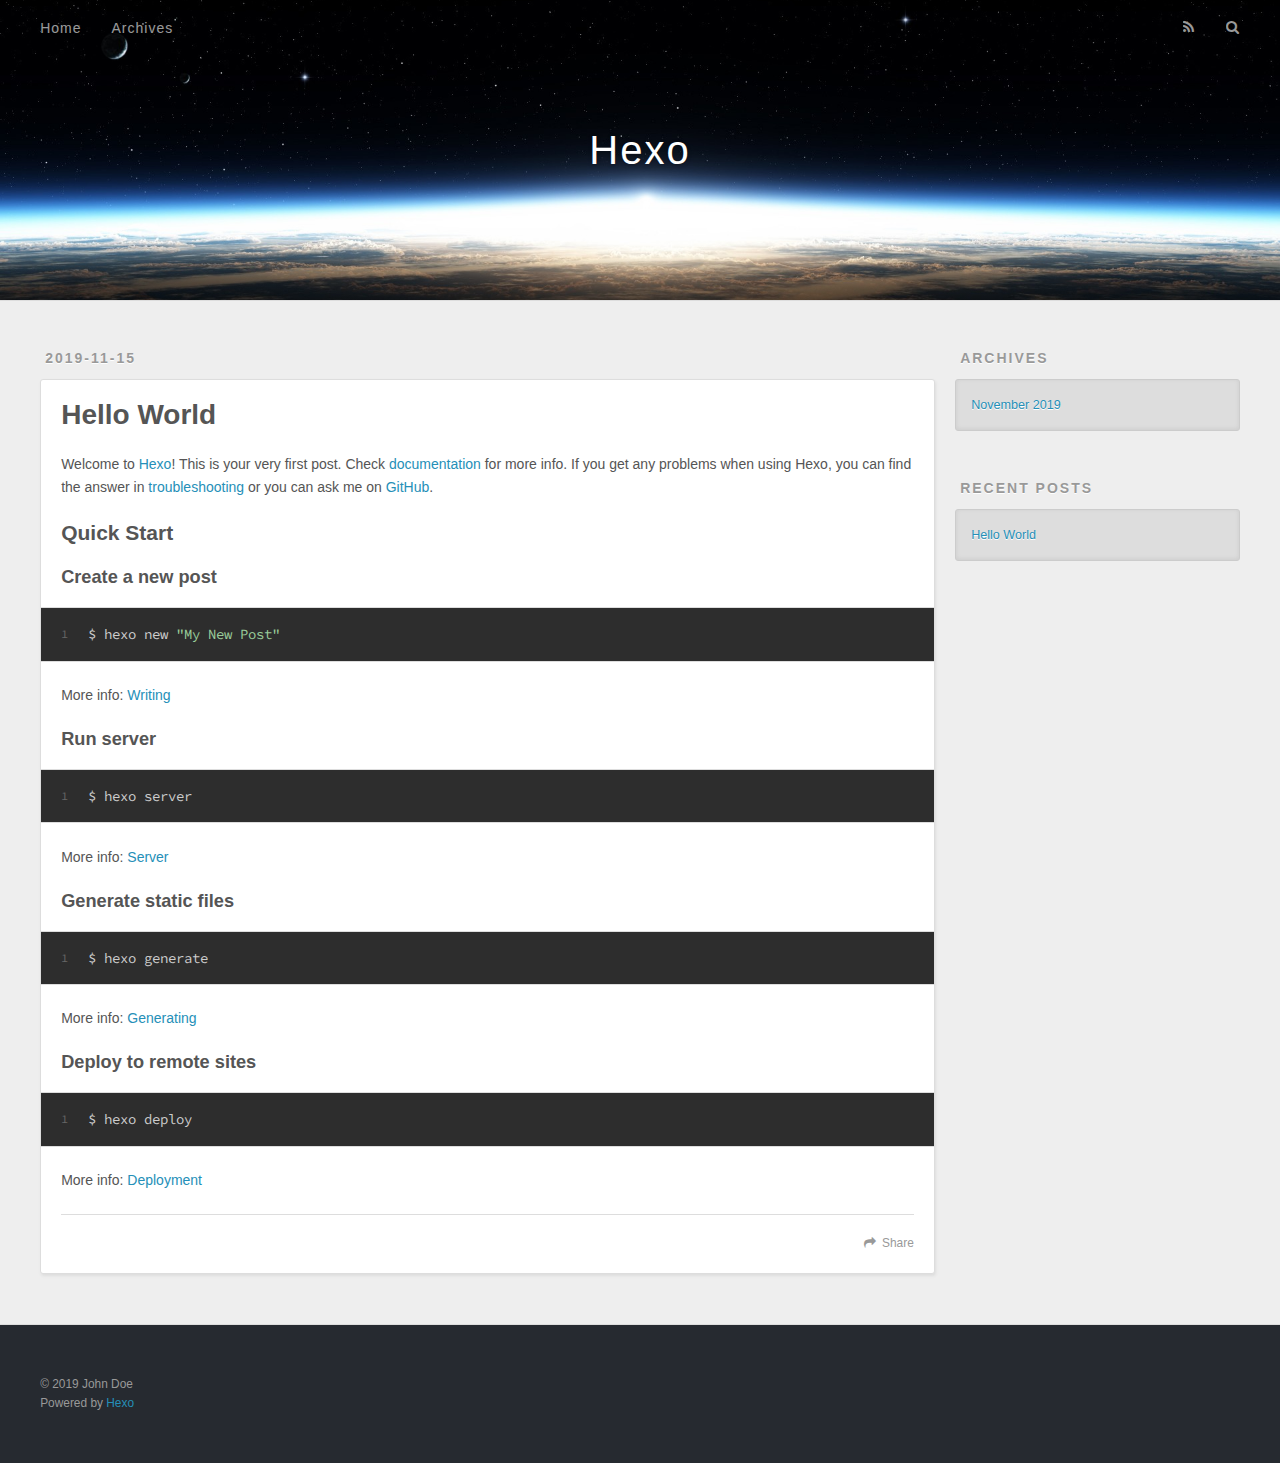
==== index.html @ db814650 "Site updated: 2019-11-15 21:35:56" ====
<!DOCTYPE html>
<html>
<head>
  <meta charset="utf-8">
  

  
  <title>Hexo</title>
  <meta name="viewport" content="width=device-width, initial-scale=1, maximum-scale=1">
  <meta property="og:type" content="website">
<meta property="og:title" content="Hexo">
<meta property="og:url" content="http:&#x2F;&#x2F;yoursite.com&#x2F;index.html">
<meta property="og:site_name" content="Hexo">
<meta property="og:locale" content="en">
<meta name="twitter:card" content="summary">
  
    <link rel="alternate" href="/atom.xml" title="Hexo" type="application/atom+xml">
  
  
    <link rel="icon" href="/favicon.png">
  
  
    <link href="//fonts.googleapis.com/css?family=Source+Code+Pro" rel="stylesheet" type="text/css">
  
  <link rel="stylesheet" href="/css/style.css">
</head>

<body>
  <div id="container">
    <div id="wrap">
      <header id="header">
  <div id="banner"></div>
  <div id="header-outer" class="outer">
    <div id="header-title" class="inner">
      <h1 id="logo-wrap">
        <a href="/" id="logo">Hexo</a>
      </h1>
      
    </div>
    <div id="header-inner" class="inner">
      <nav id="main-nav">
        <a id="main-nav-toggle" class="nav-icon"></a>
        
          <a class="main-nav-link" href="/">Home</a>
        
          <a class="main-nav-link" href="/archives">Archives</a>
        
      </nav>
      <nav id="sub-nav">
        
          <a id="nav-rss-link" class="nav-icon" href="/atom.xml" title="RSS Feed"></a>
        
        <a id="nav-search-btn" class="nav-icon" title="Search"></a>
      </nav>
      <div id="search-form-wrap">
        <form action="//google.com/search" method="get" accept-charset="UTF-8" class="search-form"><input type="search" name="q" class="search-form-input" placeholder="Search"><button type="submit" class="search-form-submit">&#xF002;</button><input type="hidden" name="sitesearch" value="http://yoursite.com"></form>
      </div>
    </div>
  </div>
</header>
      <div class="outer">
        <section id="main">
  
    <article id="post-hello-world" class="article article-type-post" itemscope itemprop="blogPost">
  <div class="article-meta">
    <a href="/2019/11/15/hello-world/" class="article-date">
  <time datetime="2019-11-15T13:32:34.763Z" itemprop="datePublished">2019-11-15</time>
</a>
    
  </div>
  <div class="article-inner">
    
    
      <header class="article-header">
        
  
    <h1 itemprop="name">
      <a class="article-title" href="/2019/11/15/hello-world/">Hello World</a>
    </h1>
  

      </header>
    
    <div class="article-entry" itemprop="articleBody">
      
        <p>Welcome to <a href="https://hexo.io/" target="_blank" rel="noopener">Hexo</a>! This is your very first post. Check <a href="https://hexo.io/docs/" target="_blank" rel="noopener">documentation</a> for more info. If you get any problems when using Hexo, you can find the answer in <a href="https://hexo.io/docs/troubleshooting.html" target="_blank" rel="noopener">troubleshooting</a> or you can ask me on <a href="https://github.com/hexojs/hexo/issues" target="_blank" rel="noopener">GitHub</a>.</p>
<h2 id="Quick-Start"><a href="#Quick-Start" class="headerlink" title="Quick Start"></a>Quick Start</h2><h3 id="Create-a-new-post"><a href="#Create-a-new-post" class="headerlink" title="Create a new post"></a>Create a new post</h3><figure class="highlight bash"><table><tr><td class="gutter"><pre><span class="line">1</span><br></pre></td><td class="code"><pre><span class="line">$ hexo new <span class="string">"My New Post"</span></span><br></pre></td></tr></table></figure>

<p>More info: <a href="https://hexo.io/docs/writing.html" target="_blank" rel="noopener">Writing</a></p>
<h3 id="Run-server"><a href="#Run-server" class="headerlink" title="Run server"></a>Run server</h3><figure class="highlight bash"><table><tr><td class="gutter"><pre><span class="line">1</span><br></pre></td><td class="code"><pre><span class="line">$ hexo server</span><br></pre></td></tr></table></figure>

<p>More info: <a href="https://hexo.io/docs/server.html" target="_blank" rel="noopener">Server</a></p>
<h3 id="Generate-static-files"><a href="#Generate-static-files" class="headerlink" title="Generate static files"></a>Generate static files</h3><figure class="highlight bash"><table><tr><td class="gutter"><pre><span class="line">1</span><br></pre></td><td class="code"><pre><span class="line">$ hexo generate</span><br></pre></td></tr></table></figure>

<p>More info: <a href="https://hexo.io/docs/generating.html" target="_blank" rel="noopener">Generating</a></p>
<h3 id="Deploy-to-remote-sites"><a href="#Deploy-to-remote-sites" class="headerlink" title="Deploy to remote sites"></a>Deploy to remote sites</h3><figure class="highlight bash"><table><tr><td class="gutter"><pre><span class="line">1</span><br></pre></td><td class="code"><pre><span class="line">$ hexo deploy</span><br></pre></td></tr></table></figure>

<p>More info: <a href="https://hexo.io/docs/one-command-deployment.html" target="_blank" rel="noopener">Deployment</a></p>

      
    </div>
    <footer class="article-footer">
      <a data-url="http://yoursite.com/2019/11/15/hello-world/" data-id="ck306qpbr0000mnn73v03b2cr" class="article-share-link">Share</a>
      
      
    </footer>
  </div>
  
</article>


  


</section>
        
          <aside id="sidebar">
  
    

  
    

  
    
  
    
  <div class="widget-wrap">
    <h3 class="widget-title">Archives</h3>
    <div class="widget">
      <ul class="archive-list"><li class="archive-list-item"><a class="archive-list-link" href="/archives/2019/11/">November 2019</a></li></ul>
    </div>
  </div>


  
    
  <div class="widget-wrap">
    <h3 class="widget-title">Recent Posts</h3>
    <div class="widget">
      <ul>
        
          <li>
            <a href="/2019/11/15/hello-world/">Hello World</a>
          </li>
        
      </ul>
    </div>
  </div>

  
</aside>
        
      </div>
      <footer id="footer">
  
  <div class="outer">
    <div id="footer-info" class="inner">
      &copy; 2019 John Doe<br>
      Powered by <a href="http://hexo.io/" target="_blank">Hexo</a>
    </div>
  </div>
</footer>
    </div>
    <nav id="mobile-nav">
  
    <a href="/" class="mobile-nav-link">Home</a>
  
    <a href="/archives" class="mobile-nav-link">Archives</a>
  
</nav>
    

<script src="//ajax.googleapis.com/ajax/libs/jquery/2.0.3/jquery.min.js"></script>


  <link rel="stylesheet" href="/fancybox/jquery.fancybox.css">
  <script src="/fancybox/jquery.fancybox.pack.js"></script>


<script src="/js/script.js"></script>



  </div>
</body>
</html>
---- css/style.css ----
body {
  width: 100%;
}
body:before,
body:after {
  content: "";
  display: table;
}
body:after {
  clear: both;
}
html,
body,
div,
span,
applet,
object,
iframe,
h1,
h2,
h3,
h4,
h5,
h6,
p,
blockquote,
pre,
a,
abbr,
acronym,
address,
big,
cite,
code,
del,
dfn,
em,
img,
ins,
kbd,
q,
s,
samp,
small,
strike,
strong,
sub,
sup,
tt,
var,
dl,
dt,
dd,
ol,
ul,
li,
fieldset,
form,
label,
legend,
table,
caption,
tbody,
tfoot,
thead,
tr,
th,
td {
  margin: 0;
  padding: 0;
  border: 0;
  outline: 0;
  font-weight: inherit;
  font-style: inherit;
  font-family: inherit;
  font-size: 100%;
  vertical-align: baseline;
}
body {
  line-height: 1;
  color: #000;
  background: #fff;
}
ol,
ul {
  list-style: none;
}
table {
  border-collapse: separate;
  border-spacing: 0;
  vertical-align: middle;
}
caption,
th,
td {
  text-align: left;
  font-weight: normal;
  vertical-align: middle;
}
a img {
  border: none;
}
input,
button {
  margin: 0;
  padding: 0;
}
input::-moz-focus-inner,
button::-moz-focus-inner {
  border: 0;
  padding: 0;
}
@font-face {
  font-family: FontAwesome;
  font-style: normal;
  font-weight: normal;
  src: url("fonts/fontawesome-webfont.eot?v=#4.0.3");
  src: url("fonts/fontawesome-webfont.eot?#iefix&v=#4.0.3") format("embedded-opentype"), url("fonts/fontawesome-webfont.woff?v=#4.0.3") format("woff"), url("fonts/fontawesome-webfont.ttf?v=#4.0.3") format("truetype"), url("fonts/fontawesome-webfont.svg#fontawesomeregular?v=#4.0.3") format("svg");
}
html,
body,
#container {
  height: 100%;
}
body {
  background: #eee;
  font: 14px -apple-system, BlinkMacSystemFont, "Segoe UI", "Roboto", "Oxygen", "Ubuntu", "Cantarell", "Fira Sans", "Droid Sans", "Helvetica Neue", sans-serif;
  -webkit-text-size-adjust: 100%;
}
.outer {
  max-width: 1220px;
  margin: 0 auto;
  padding: 0 20px;
}
.outer:before,
.outer:after {
  content: "";
  display: table;
}
.outer:after {
  clear: both;
}
.inner {
  display: inline;
  float: left;
  width: 98.33333333333333%;
  margin: 0 0.833333333333333%;
}
.left,
.alignleft {
  float: left;
}
.right,
.alignright {
  float: right;
}
.clear {
  clear: both;
}
#container {
  position: relative;
}
.mobile-nav-on {
  overflow: hidden;
}
#wrap {
  height: 100%;
  width: 100%;
  position: absolute;
  top: 0;
  left: 0;
  -webkit-transition: 0.2s ease-out;
  -moz-transition: 0.2s ease-out;
  -ms-transition: 0.2s ease-out;
  transition: 0.2s ease-out;
  z-index: 1;
  background: #eee;
}
.mobile-nav-on #wrap {
  left: 280px;
}
@media screen and (min-width: 768px) {
  #main {
    display: inline;
    float: left;
    width: 73.33333333333333%;
    margin: 0 0.833333333333333%;
  }
}
.article-date,
.article-category-link,
.archive-year,
.widget-title {
  text-decoration: none;
  text-transform: uppercase;
  letter-spacing: 2px;
  color: #999;
  margin-bottom: 1em;
  margin-left: 5px;
  line-height: 1em;
  text-shadow: 0 1px #fff;
  font-weight: bold;
}
.article-inner,
.archive-article-inner {
  background: #fff;
  -webkit-box-shadow: 1px 2px 3px #ddd;
  box-shadow: 1px 2px 3px #ddd;
  border: 1px solid #ddd;
  border-radius: 3px;
}
.article-entry h1,
.widget h1 {
  font-size: 2em;
}
.article-entry h2,
.widget h2 {
  font-size: 1.5em;
}
.article-entry h3,
.widget h3 {
  font-size: 1.3em;
}
.article-entry h4,
.widget h4 {
  font-size: 1.2em;
}
.article-entry h5,
.widget h5 {
  font-size: 1em;
}
.article-entry h6,
.widget h6 {
  font-size: 1em;
  color: #999;
}
.article-entry hr,
.widget hr {
  border: 1px dashed #ddd;
}
.article-entry strong,
.widget strong {
  font-weight: bold;
}
.article-entry em,
.widget em,
.article-entry cite,
.widget cite {
  font-style: italic;
}
.article-entry sup,
.widget sup,
.article-entry sub,
.widget sub {
  font-size: 0.75em;
  line-height: 0;
  position: relative;
  vertical-align: baseline;
}
.article-entry sup,
.widget sup {
  top: -0.5em;
}
.article-entry sub,
.widget sub {
  bottom: -0.2em;
}
.article-entry small,
.widget small {
  font-size: 0.85em;
}
.article-entry acronym,
.widget acronym,
.article-entry abbr,
.widget abbr {
  border-bottom: 1px dotted;
}
.article-entry ul,
.widget ul,
.article-entry ol,
.widget ol,
.article-entry dl,
.widget dl {
  margin: 0 20px;
  line-height: 1.6em;
}
.article-entry ul ul,
.widget ul ul,
.article-entry ol ul,
.widget ol ul,
.article-entry ul ol,
.widget ul ol,
.article-entry ol ol,
.widget ol ol {
  margin-top: 0;
  margin-bottom: 0;
}
.article-entry ul,
.widget ul {
  list-style: disc;
}
.article-entry ol,
.widget ol {
  list-style: decimal;
}
.article-entry dt,
.widget dt {
  font-weight: bold;
}
#header {
  height: 300px;
  position: relative;
  border-bottom: 1px solid #ddd;
}
#header:before,
#header:after {
  content: "";
  position: absolute;
  left: 0;
  right: 0;
  height: 40px;
}
#header:before {
  top: 0;
  background: -webkit-linear-gradient(rgba(0,0,0,0.2), transparent);
  background: -moz-linear-gradient(rgba(0,0,0,0.2), transparent);
  background: -ms-linear-gradient(rgba(0,0,0,0.2), transparent);
  background: linear-gradient(rgba(0,0,0,0.2), transparent);
}
#header:after {
  bottom: 0;
  background: -webkit-linear-gradient(transparent, rgba(0,0,0,0.2));
  background: -moz-linear-gradient(transparent, rgba(0,0,0,0.2));
  background: -ms-linear-gradient(transparent, rgba(0,0,0,0.2));
  background: linear-gradient(transparent, rgba(0,0,0,0.2));
}
#header-outer {
  height: 100%;
  position: relative;
}
#header-inner {
  position: relative;
  overflow: hidden;
}
#banner {
  position: absolute;
  top: 0;
  left: 0;
  width: 100%;
  height: 100%;
  background: url("images/banner.jpg") center #000;
  -webkit-background-size: cover;
  -moz-background-size: cover;
  background-size: cover;
  z-index: -1;
}
#header-title {
  text-align: center;
  height: 40px;
  position: absolute;
  top: 50%;
  left: 0;
  margin-top: -20px;
}
#logo,
#subtitle {
  text-decoration: none;
  color: #fff;
  font-weight: 300;
  text-shadow: 0 1px 4px rgba(0,0,0,0.3);
}
#logo {
  font-size: 40px;
  line-height: 40px;
  letter-spacing: 2px;
}
#subtitle {
  font-size: 16px;
  line-height: 16px;
  letter-spacing: 1px;
}
#subtitle-wrap {
  margin-top: 16px;
}
#main-nav {
  float: left;
  margin-left: -15px;
}
.nav-icon,
.main-nav-link {
  float: left;
  color: #fff;
  opacity: 0.6;
  text-decoration: none;
  text-shadow: 0 1px rgba(0,0,0,0.2);
  -webkit-transition: opacity 0.2s;
  -moz-transition: opacity 0.2s;
  -ms-transition: opacity 0.2s;
  transition: opacity 0.2s;
  display: block;
  padding: 20px 15px;
}
.nav-icon:hover,
.main-nav-link:hover {
  opacity: 1;
}
.nav-icon {
  font-family: FontAwesome;
  text-align: center;
  font-size: 14px;
  width: 14px;
  height: 14px;
  padding: 20px 15px;
  position: relative;
  cursor: pointer;
}
.main-nav-link {
  font-weight: 300;
  letter-spacing: 1px;
}
@media screen and (max-width: 479px) {
  .main-nav-link {
    display: none;
  }
}
#main-nav-toggle {
  display: none;
}
#main-nav-toggle:before {
  content: "\f0c9";
}
@media screen and (max-width: 479px) {
  #main-nav-toggle {
    display: block;
  }
}
#sub-nav {
  float: right;
  margin-right: -15px;
}
#nav-rss-link:before {
  content: "\f09e";
}
#nav-search-btn:before {
  content: "\f002";
}
#search-form-wrap {
  position: absolute;
  top: 15px;
  width: 150px;
  height: 30px;
  right: -150px;
  opacity: 0;
  -webkit-transition: 0.2s ease-out;
  -moz-transition: 0.2s ease-out;
  -ms-transition: 0.2s ease-out;
  transition: 0.2s ease-out;
}
#search-form-wrap.on {
  opacity: 1;
  right: 0;
}
@media screen and (max-width: 479px) {
  #search-form-wrap {
    width: 100%;
    right: -100%;
  }
}
.search-form {
  position: absolute;
  top: 0;
  left: 0;
  right: 0;
  background: #fff;
  padding: 5px 15px;
  border-radius: 15px;
  -webkit-box-shadow: 0 0 10px rgba(0,0,0,0.3);
  box-shadow: 0 0 10px rgba(0,0,0,0.3);
}
.search-form-input {
  border: none;
  background: none;
  color: #555;
  width: 100%;
  font: 13px -apple-system, BlinkMacSystemFont, "Segoe UI", "Roboto", "Oxygen", "Ubuntu", "Cantarell", "Fira Sans", "Droid Sans", "Helvetica Neue", sans-serif;
  outline: none;
}
.search-form-input::-webkit-search-results-decoration,
.search-form-input::-webkit-search-cancel-button {
  -webkit-appearance: none;
}
.search-form-submit {
  position: absolute;
  top: 50%;
  right: 10px;
  margin-top: -7px;
  font: 13px FontAwesome;
  border: none;
  background: none;
  color: #bbb;
  cursor: pointer;
}
.search-form-submit:hover,
.search-form-submit:focus {
  color: #777;
}
.article {
  margin: 50px 0;
}
.article-inner {
  overflow: hidden;
}
.article-meta:before,
.article-meta:after {
  content: "";
  display: table;
}
.article-meta:after {
  clear: both;
}
.article-date {
  float: left;
}
.article-category {
  float: left;
  line-height: 1em;
  color: #ccc;
  text-shadow: 0 1px #fff;
  margin-left: 8px;
}
.article-category:before {
  content: "\2022";
}
.article-category-link {
  margin: 0 12px 1em;
}
.article-header {
  padding: 20px 20px 0;
}
.article-title {
  text-decoration: none;
  font-size: 2em;
  font-weight: bold;
  color: #555;
  line-height: 1.1em;
  -webkit-transition: color 0.2s;
  -moz-transition: color 0.2s;
  -ms-transition: color 0.2s;
  transition: color 0.2s;
}
a.article-title:hover {
  color: #258fb8;
}
.article-entry {
  color: #555;
  padding: 0 20px;
}
.article-entry:before,
.article-entry:after {
  content: "";
  display: table;
}
.article-entry:after {
  clear: both;
}
.article-entry p,
.article-entry table {
  line-height: 1.6em;
  margin: 1.6em 0;
}
.article-entry h1,
.article-entry h2,
.article-entry h3,
.article-entry h4,
.article-entry h5,
.article-entry h6 {
  font-weight: bold;
}
.article-entry h1,
.article-entry h2,
.article-entry h3,
.article-entry h4,
.article-entry h5,
.article-entry h6 {
  line-height: 1.1em;
  margin: 1.1em 0;
}
.article-entry a {
  color: #258fb8;
  text-decoration: none;
}
.article-entry a:hover {
  text-decoration: underline;
}
.article-entry ul,
.article-entry ol,
.article-entry dl {
  margin-top: 1.6em;
  margin-bottom: 1.6em;
}
.article-entry img,
.article-entry video {
  max-width: 100%;
  height: auto;
  display: block;
  margin: auto;
}
.article-entry iframe {
  border: none;
}
.article-entry table {
  width: 100%;
  border-collapse: collapse;
  border-spacing: 0;
}
.article-entry th {
  font-weight: bold;
  border-bottom: 3px solid #ddd;
  padding-bottom: 0.5em;
}
.article-entry td {
  border-bottom: 1px solid #ddd;
  padding: 10px 0;
}
.article-entry blockquote {
  font-family: Georgia, "Times New Roman", serif;
  font-size: 1.4em;
  margin: 1.6em 20px;
  text-align: center;
}
.article-entry blockquote footer {
  font-size: 14px;
  margin: 1.6em 0;
  font-family: -apple-system, BlinkMacSystemFont, "Segoe UI", "Roboto", "Oxygen", "Ubuntu", "Cantarell", "Fira Sans", "Droid Sans", "Helvetica Neue", sans-serif;
}
.article-entry blockquote footer cite:before {
  content: "—";
  padding: 0 0.5em;
}
.article-entry .pullquote {
  text-align: left;
  width: 45%;
  margin: 0;
}
.article-entry .pullquote.left {
  margin-left: 0.5em;
  margin-right: 1em;
}
.article-entry .pullquote.right {
  margin-right: 0.5em;
  margin-left: 1em;
}
.article-entry .caption {
  color: #999;
  display: block;
  font-size: 0.9em;
  margin-top: 0.5em;
  position: relative;
  text-align: center;
}
.article-entry .video-container {
  position: relative;
  padding-top: 56.25%;
  height: 0;
  overflow: hidden;
}
.article-entry .video-container iframe,
.article-entry .video-container object,
.article-entry .video-container embed {
  position: absolute;
  top: 0;
  left: 0;
  width: 100%;
  height: 100%;
  margin-top: 0;
}
.article-more-link a {
  display: inline-block;
  line-height: 1em;
  padding: 6px 15px;
  border-radius: 15px;
  background: #eee;
  color: #999;
  text-shadow: 0 1px #fff;
  text-decoration: none;
}
.article-more-link a:hover {
  background: #258fb8;
  color: #fff;
  text-decoration: none;
  text-shadow: 0 1px #1e7293;
}
.article-footer {
  font-size: 0.85em;
  line-height: 1.6em;
  border-top: 1px solid #ddd;
  padding-top: 1.6em;
  margin: 0 20px 20px;
}
.article-footer:before,
.article-footer:after {
  content: "";
  display: table;
}
.article-footer:after {
  clear: both;
}
.article-footer a {
  color: #999;
  text-decoration: none;
}
.article-footer a:hover {
  color: #555;
}
.article-tag-list-item {
  float: left;
  margin-right: 10px;
}
.article-tag-list-link:before {
  content: "#";
}
.article-comment-link {
  float: right;
}
.article-comment-link:before {
  content: "\f075";
  font-family: FontAwesome;
  padding-right: 8px;
}
.article-share-link {
  cursor: pointer;
  float: right;
  margin-left: 20px;
}
.article-share-link:before {
  content: "\f064";
  font-family: FontAwesome;
  padding-right: 6px;
}
#article-nav {
  position: relative;
}
#article-nav:before,
#article-nav:after {
  content: "";
  display: table;
}
#article-nav:after {
  clear: both;
}
@media screen and (min-width: 768px) {
  #article-nav {
    margin: 50px 0;
  }
  #article-nav:before {
    width: 8px;
    height: 8px;
    position: absolute;
    top: 50%;
    left: 50%;
    margin-top: -4px;
    margin-left: -4px;
    content: "";
    border-radius: 50%;
    background: #ddd;
    -webkit-box-shadow: 0 1px 2px #fff;
    box-shadow: 0 1px 2px #fff;
  }
}
.article-nav-link-wrap {
  text-decoration: none;
  text-shadow: 0 1px #fff;
  color: #999;
  -webkit-box-sizing: border-box;
  -moz-box-sizing: border-box;
  box-sizing: border-box;
  margin-top: 50px;
  text-align: center;
  display: block;
}
.article-nav-link-wrap:hover {
  color: #555;
}
@media screen and (min-width: 768px) {
  .article-nav-link-wrap {
    width: 50%;
    margin-top: 0;
  }
}
@media screen and (min-width: 768px) {
  #article-nav-newer {
    float: left;
    text-align: right;
    padding-right: 20px;
  }
}
@media screen and (min-width: 768px) {
  #article-nav-older {
    float: right;
    text-align: left;
    padding-left: 20px;
  }
}
.article-nav-caption {
  text-transform: uppercase;
  letter-spacing: 2px;
  color: #ddd;
  line-height: 1em;
  font-weight: bold;
}
#article-nav-newer .article-nav-caption {
  margin-right: -2px;
}
.article-nav-title {
  font-size: 0.85em;
  line-height: 1.6em;
  margin-top: 0.5em;
}
.article-share-box {
  position: absolute;
  display: none;
  background: #fff;
  -webkit-box-shadow: 1px 2px 10px rgba(0,0,0,0.2);
  box-shadow: 1px 2px 10px rgba(0,0,0,0.2);
  border-radius: 3px;
  margin-left: -145px;
  overflow: hidden;
  z-index: 1;
}
.article-share-box.on {
  display: block;
}
.article-share-input {
  width: 100%;
  background: none;
  -webkit-box-sizing: border-box;
  -moz-box-sizing: border-box;
  box-sizing: border-box;
  font: 14px -apple-system, BlinkMacSystemFont, "Segoe UI", "Roboto", "Oxygen", "Ubuntu", "Cantarell", "Fira Sans", "Droid Sans", "Helvetica Neue", sans-serif;
  padding: 0 15px;
  color: #555;
  outline: none;
  border: 1px solid #ddd;
  border-radius: 3px 3px 0 0;
  height: 36px;
  line-height: 36px;
}
.article-share-links {
  background: #eee;
}
.article-share-links:before,
.article-share-links:after {
  content: "";
  display: table;
}
.article-share-links:after {
  clear: both;
}
.article-share-twitter,
.article-share-facebook,
.article-share-pinterest,
.article-share-google {
  width: 50px;
  height: 36px;
  display: block;
  float: left;
  position: relative;
  color: #999;
  text-shadow: 0 1px #fff;
}
.article-share-twitter:before,
.article-share-facebook:before,
.article-share-pinterest:before,
.article-share-google:before {
  font-size: 20px;
  font-family: FontAwesome;
  width: 20px;
  height: 20px;
  position: absolute;
  top: 50%;
  left: 50%;
  margin-top: -10px;
  margin-left: -10px;
  text-align: center;
}
.article-share-twitter:hover,
.article-share-facebook:hover,
.article-share-pinterest:hover,
.article-share-google:hover {
  color: #fff;
}
.article-share-twitter:before {
  content: "\f099";
}
.article-share-twitter:hover {
  background: #00aced;
  text-shadow: 0 1px #008abe;
}
.article-share-facebook:before {
  content: "\f09a";
}
.article-share-facebook:hover {
  background: #3b5998;
  text-shadow: 0 1px #2f477a;
}
.article-share-pinterest:before {
  content: "\f0d2";
}
.article-share-pinterest:hover {
  background: #cb2027;
  text-shadow: 0 1px #a21a1f;
}
.article-share-google:before {
  content: "\f0d5";
}
.article-share-google:hover {
  background: #dd4b39;
  text-shadow: 0 1px #be3221;
}
.article-gallery {
  background: #000;
  position: relative;
}
.article-gallery-photos {
  position: relative;
  overflow: hidden;
}
.article-gallery-img {
  display: none;
  max-width: 100%;
}
.article-gallery-img:first-child {
  display: block;
}
.article-gallery-img.loaded {
  position: absolute;
  display: block;
}
.article-gallery-img img {
  display: block;
  max-width: 100%;
  margin: 0 auto;
}
#comments {
  background: #fff;
  -webkit-box-shadow: 1px 2px 3px #ddd;
  box-shadow: 1px 2px 3px #ddd;
  padding: 20px;
  border: 1px solid #ddd;
  border-radius: 3px;
  margin: 50px 0;
}
#comments a {
  color: #258fb8;
}
.archives-wrap {
  margin: 50px 0;
}
.archives:before,
.archives:after {
  content: "";
  display: table;
}
.archives:after {
  clear: both;
}
.archive-year-wrap {
  margin-bottom: 1em;
}
.archives {
  -webkit-column-gap: 10px;
  -moz-column-gap: 10px;
  column-gap: 10px;
}
@media screen and (min-width: 480px) and (max-width: 767px) {
  .archives {
    -webkit-column-count: 2;
    -moz-column-count: 2;
    column-count: 2;
  }
}
@media screen and (min-width: 768px) {
  .archives {
    -webkit-column-count: 3;
    -moz-column-count: 3;
    column-count: 3;
  }
}
.archive-article {
  -webkit-column-break-inside: avoid;
  page-break-inside: avoid;
  overflow: hidden;
  break-inside: avoid-column;
}
.archive-article-inner {
  padding: 10px;
  margin-bottom: 15px;
}
.archive-article-title {
  text-decoration: none;
  font-weight: bold;
  color: #555;
  -webkit-transition: color 0.2s;
  -moz-transition: color 0.2s;
  -ms-transition: color 0.2s;
  transition: color 0.2s;
  line-height: 1.6em;
}
.archive-article-title:hover {
  color: #258fb8;
}
.archive-article-footer {
  margin-top: 1em;
}
.archive-article-date {
  color: #999;
  text-decoration: none;
  font-size: 0.85em;
  line-height: 1em;
  margin-bottom: 0.5em;
  display: block;
}
#page-nav {
  margin: 50px auto;
  background: #fff;
  -webkit-box-shadow: 1px 2px 3px #ddd;
  box-shadow: 1px 2px 3px #ddd;
  border: 1px solid #ddd;
  border-radius: 3px;
  text-align: center;
  color: #999;
  overflow: hidden;
}
#page-nav:before,
#page-nav:after {
  content: "";
  display: table;
}
#page-nav:after {
  clear: both;
}
#page-nav a,
#page-nav span {
  padding: 10px 20px;
  line-height: 1;
  height: 2ex;
}
#page-nav a {
  color: #999;
  text-decoration: none;
}
#page-nav a:hover {
  background: #999;
  color: #fff;
}
#page-nav .prev {
  float: left;
}
#page-nav .next {
  float: right;
}
#page-nav .page-number {
  display: inline-block;
}
@media screen and (max-width: 479px) {
  #page-nav .page-number {
    display: none;
  }
}
#page-nav .current {
  color: #555;
  font-weight: bold;
}
#page-nav .space {
  color: #ddd;
}
#footer {
  background: #262a30;
  padding: 50px 0;
  border-top: 1px solid #ddd;
  color: #999;
}
#footer a {
  color: #258fb8;
  text-decoration: none;
}
#footer a:hover {
  text-decoration: underline;
}
#footer-info {
  line-height: 1.6em;
  font-size: 0.85em;
}
.article-entry pre,
.article-entry .highlight {
  background: #2d2d2d;
  margin: 0 -20px;
  padding: 15px 20px;
  border-style: solid;
  border-color: #ddd;
  border-width: 1px 0;
  overflow: auto;
  color: #ccc;
  line-height: 22.400000000000002px;
}
.article-entry .highlight .gutter pre,
.article-entry .gist .gist-file .gist-data .line-numbers {
  color: #666;
  font-size: 0.85em;
}
.article-entry pre,
.article-entry code {
  font-family: "Source Code Pro", Consolas, Monaco, Menlo, Consolas, monospace;
}
.article-entry code {
  background: #eee;
  text-shadow: 0 1px #fff;
  padding: 0 0.3em;
}
.article-entry pre code {
  background: none;
  text-shadow: none;
  padding: 0;
}
.article-entry .highlight pre {
  border: none;
  margin: 0;
  padding: 0;
}
.article-entry .highlight table {
  margin: 0;
  width: auto;
}
.article-entry .highlight td {
  border: none;
  padding: 0;
}
.article-entry .highlight figcaption {
  font-size: 0.85em;
  color: #999;
  line-height: 1em;
  margin-bottom: 1em;
}
.article-entry .highlight figcaption:before,
.article-entry .highlight figcaption:after {
  content: "";
  display: table;
}
.article-entry .highlight figcaption:after {
  clear: both;
}
.article-entry .highlight figcaption a {
  float: right;
}
.article-entry .highlight .gutter pre {
  text-align: right;
  padding-right: 20px;
}
.article-entry .highlight .line {
  height: 22.400000000000002px;
}
.article-entry .highlight .line.marked {
  background: #515151;
}
.article-entry .gist {
  margin: 0 -20px;
  border-style: solid;
  border-color: #ddd;
  border-width: 1px 0;
  background: #2d2d2d;
  padding: 15px 20px 15px 0;
}
.article-entry .gist .gist-file {
  border: none;
  font-family: "Source Code Pro", Consolas, Monaco, Menlo, Consolas, monospace;
  margin: 0;
}
.article-entry .gist .gist-file .gist-data {
  background: none;
  border: none;
}
.article-entry .gist .gist-file .gist-data .line-numbers {
  background: none;
  border: none;
  padding: 0 20px 0 0;
}
.article-entry .gist .gist-file .gist-data .line-data {
  padding: 0 !important;
}
.article-entry .gist .gist-file .highlight {
  margin: 0;
  padding: 0;
  border: none;
}
.article-entry .gist .gist-file .gist-meta {
  background: #2d2d2d;
  color: #999;
  font: 0.85em -apple-system, BlinkMacSystemFont, "Segoe UI", "Roboto", "Oxygen", "Ubuntu", "Cantarell", "Fira Sans", "Droid Sans", "Helvetica Neue", sans-serif;
  text-shadow: 0 0;
  padding: 0;
  margin-top: 1em;
  margin-left: 20px;
}
.article-entry .gist .gist-file .gist-meta a {
  color: #258fb8;
  font-weight: normal;
}
.article-entry .gist .gist-file .gist-meta a:hover {
  text-decoration: underline;
}
pre .comment,
pre .title {
  color: #999;
}
pre .variable,
pre .attribute,
pre .tag,
pre .regexp,
pre .ruby .constant,
pre .xml .tag .title,
pre .xml .pi,
pre .xml .doctype,
pre .html .doctype,
pre .css .id,
pre .css .class,
pre .css .pseudo {
  color: #f2777a;
}
pre .number,
pre .preprocessor,
pre .built_in,
pre .literal,
pre .params,
pre .constant {
  color: #f99157;
}
pre .class,
pre .ruby .class .title,
pre .css .rules .attribute {
  color: #9c9;
}
pre .string,
pre .value,
pre .inheritance,
pre .header,
pre .ruby .symbol,
pre .xml .cdata {
  color: #9c9;
}
pre .css .hexcolor {
  color: #6cc;
}
pre .function,
pre .python .decorator,
pre .python .title,
pre .ruby .function .title,
pre .ruby .title .keyword,
pre .perl .sub,
pre .javascript .title,
pre .coffeescript .title {
  color: #69c;
}
pre .keyword,
pre .javascript .function {
  color: #c9c;
}
@media screen and (max-width: 479px) {
  #mobile-nav {
    position: absolute;
    top: 0;
    left: 0;
    width: 280px;
    height: 100%;
    background: #191919;
    border-right: 1px solid #fff;
  }
}
@media screen and (max-width: 479px) {
  .mobile-nav-link {
    display: block;
    color: #999;
    text-decoration: none;
    padding: 15px 20px;
    font-weight: bold;
  }
  .mobile-nav-link:hover {
    color: #fff;
  }
}
@media screen and (min-width: 768px) {
  #sidebar {
    display: inline;
    float: left;
    width: 23.333333333333332%;
    margin: 0 0.833333333333333%;
  }
}
.widget-wrap {
  margin: 50px 0;
}
.widget {
  color: #777;
  text-shadow: 0 1px #fff;
  background: #ddd;
  -webkit-box-shadow: 0 -1px 4px #ccc inset;
  box-shadow: 0 -1px 4px #ccc inset;
  border: 1px solid #ccc;
  padding: 15px;
  border-radius: 3px;
}
.widget a {
  color: #258fb8;
  text-decoration: none;
}
.widget a:hover {
  text-decoration: underline;
}
.widget ul ul,
.widget ol ul,
.widget dl ul,
.widget ul ol,
.widget ol ol,
.widget dl ol,
.widget ul dl,
.widget ol dl,
.widget dl dl {
  margin-left: 15px;
  list-style: disc;
}
.widget {
  line-height: 1.6em;
  word-wrap: break-word;
  font-size: 0.9em;
}
.widget ul,
.widget ol {
  list-style: none;
  margin: 0;
}
.widget ul ul,
.widget ol ul,
.widget ul ol,
.widget ol ol {
  margin: 0 20px;
}
.widget ul ul,
.widget ol ul {
  list-style: disc;
}
.widget ul ol,
.widget ol ol {
  list-style: decimal;
}
.category-list-count,
.tag-list-count,
.archive-list-count {
  padding-left: 5px;
  color: #999;
  font-size: 0.85em;
}
.category-list-count:before,
.tag-list-count:before,
.archive-list-count:before {
  content: "(";
}
.category-list-count:after,
.tag-list-count:after,
.archive-list-count:after {
  content: ")";
}
.tagcloud a {
  margin-right: 5px;
  display: inline-block;
}
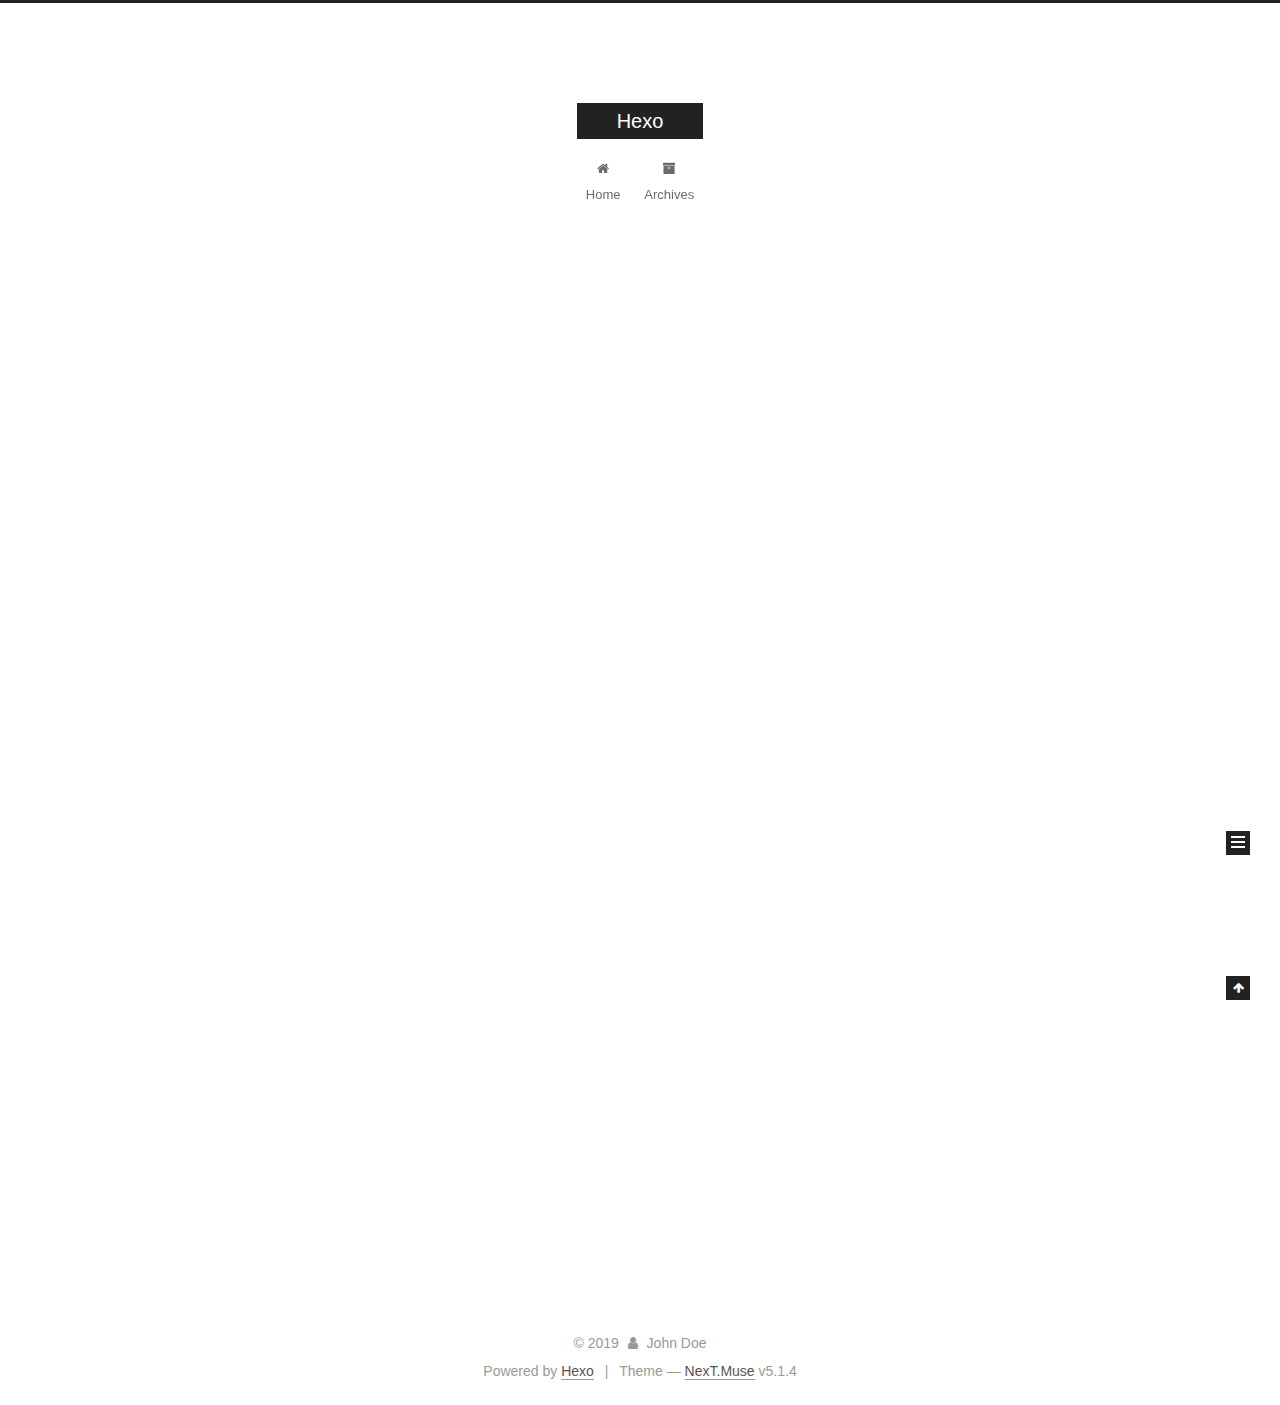
==== commit f4ed6f38: "Site updated: 2019-11-15 21:57:52" ====
--- a/index.html
+++ b/index.html
@@ -1,187 +1,619 @@
 <!DOCTYPE html>
-<html>
+
+
+
+  
+
+
+<html class="theme-next muse use-motion" lang="en">
 <head>
-  <meta charset="utf-8">
-  
-
-  
-  <title>Hexo</title>
-  <meta name="viewport" content="width=device-width, initial-scale=1, maximum-scale=1">
-  <meta property="og:type" content="website">
+  <meta charset="UTF-8"/>
+<meta http-equiv="X-UA-Compatible" content="IE=edge" />
+<meta name="viewport" content="width=device-width, initial-scale=1, maximum-scale=1"/>
+<meta name="theme-color" content="#222">
+
+
+
+
+
+
+
+
+
+<meta http-equiv="Cache-Control" content="no-transform" />
+<meta http-equiv="Cache-Control" content="no-siteapp" />
+
+
+
+
+
+
+
+
+
+
+
+
+
+
+
+
+  
+  
+  <link href="/lib/fancybox/source/jquery.fancybox.css?v=2.1.5" rel="stylesheet" type="text/css" />
+
+
+
+
+
+
+
+<link href="/lib/font-awesome/css/font-awesome.min.css?v=4.6.2" rel="stylesheet" type="text/css" />
+
+<link href="/css/main.css?v=5.1.4" rel="stylesheet" type="text/css" />
+
+
+  <link rel="apple-touch-icon" sizes="180x180" href="/images/apple-touch-icon-next.png?v=5.1.4">
+
+
+  <link rel="icon" type="image/png" sizes="32x32" href="/images/favicon-32x32-next.png?v=5.1.4">
+
+
+  <link rel="icon" type="image/png" sizes="16x16" href="/images/favicon-16x16-next.png?v=5.1.4">
+
+
+  <link rel="mask-icon" href="/images/logo.svg?v=5.1.4" color="#222">
+
+
+
+
+
+  <meta name="keywords" content="Hexo, NexT" />
+
+
+
+
+
+
+
+
+
+
+<meta property="og:type" content="website">
 <meta property="og:title" content="Hexo">
 <meta property="og:url" content="http:&#x2F;&#x2F;yoursite.com&#x2F;index.html">
 <meta property="og:site_name" content="Hexo">
 <meta property="og:locale" content="en">
 <meta name="twitter:card" content="summary">
-  
-    <link rel="alternate" href="/atom.xml" title="Hexo" type="application/atom+xml">
-  
-  
-    <link rel="icon" href="/favicon.png">
-  
-  
-    <link href="//fonts.googleapis.com/css?family=Source+Code+Pro" rel="stylesheet" type="text/css">
-  
-  <link rel="stylesheet" href="/css/style.css">
+
+
+
+<script type="text/javascript" id="hexo.configurations">
+  var NexT = window.NexT || {};
+  var CONFIG = {
+    root: '/',
+    scheme: 'Muse',
+    version: '5.1.4',
+    sidebar: {"position":"left","display":"post","offset":12,"b2t":false,"scrollpercent":false,"onmobile":false},
+    fancybox: true,
+    tabs: true,
+    motion: {"enable":true,"async":false,"transition":{"post_block":"fadeIn","post_header":"slideDownIn","post_body":"slideDownIn","coll_header":"slideLeftIn","sidebar":"slideUpIn"}},
+    duoshuo: {
+      userId: '0',
+      author: 'Author'
+    },
+    algolia: {
+      applicationID: '',
+      apiKey: '',
+      indexName: '',
+      hits: {"per_page":10},
+      labels: {"input_placeholder":"Search for Posts","hits_empty":"We didn't find any results for the search: ${query}","hits_stats":"${hits} results found in ${time} ms"}
+    }
+  };
+</script>
+
+
+
+  <link rel="canonical" href="http://yoursite.com/"/>
+
+
+
+
+
+  <title>Hexo</title>
+  
+
+
+
+
+
+
+
+
 </head>
 
-<body>
-  <div id="container">
-    <div id="wrap">
-      <header id="header">
-  <div id="banner"></div>
-  <div id="header-outer" class="outer">
-    <div id="header-title" class="inner">
-      <h1 id="logo-wrap">
-        <a href="/" id="logo">Hexo</a>
-      </h1>
-      
+<body itemscope itemtype="http://schema.org/WebPage" lang="en">
+
+  
+  
+    
+  
+
+  <div class="container sidebar-position-left 
+  page-home">
+    <div class="headband"></div>
+
+    <header id="header" class="header" itemscope itemtype="http://schema.org/WPHeader">
+      <div class="header-inner"><div class="site-brand-wrapper">
+  <div class="site-meta ">
+    
+
+    <div class="custom-logo-site-title">
+      <a href="/"  class="brand" rel="start">
+        <span class="logo-line-before"><i></i></span>
+        <span class="site-title">Hexo</span>
+        <span class="logo-line-after"><i></i></span>
+      </a>
     </div>
-    <div id="header-inner" class="inner">
-      <nav id="main-nav">
-        <a id="main-nav-toggle" class="nav-icon"></a>
-        
-          <a class="main-nav-link" href="/">Home</a>
-        
-          <a class="main-nav-link" href="/archives">Archives</a>
-        
-      </nav>
-      <nav id="sub-nav">
-        
-          <a id="nav-rss-link" class="nav-icon" href="/atom.xml" title="RSS Feed"></a>
-        
-        <a id="nav-search-btn" class="nav-icon" title="Search"></a>
-      </nav>
-      <div id="search-form-wrap">
-        <form action="//google.com/search" method="get" accept-charset="UTF-8" class="search-form"><input type="search" name="q" class="search-form-input" placeholder="Search"><button type="submit" class="search-form-submit">&#xF002;</button><input type="hidden" name="sitesearch" value="http://yoursite.com"></form>
-      </div>
+      
+        <p class="site-subtitle"></p>
+      
+  </div>
+
+  <div class="site-nav-toggle">
+    <button>
+      <span class="btn-bar"></span>
+      <span class="btn-bar"></span>
+      <span class="btn-bar"></span>
+    </button>
+  </div>
+</div>
+
+<nav class="site-nav">
+  
+
+  
+    <ul id="menu" class="menu">
+      
+        
+        <li class="menu-item menu-item-home">
+          <a href="/%20" rel="section">
+            
+              <i class="menu-item-icon fa fa-fw fa-home"></i> <br />
+            
+            Home
+          </a>
+        </li>
+      
+        
+        <li class="menu-item menu-item-archives">
+          <a href="/archives/%20" rel="section">
+            
+              <i class="menu-item-icon fa fa-fw fa-archive"></i> <br />
+            
+            Archives
+          </a>
+        </li>
+      
+
+      
+    </ul>
+  
+
+  
+</nav>
+
+
+
+ </div>
+    </header>
+
+    <main id="main" class="main">
+      <div class="main-inner">
+        <div class="content-wrap">
+          <div id="content" class="content">
+            
+  <section id="posts" class="posts-expand">
+    
+      
+
+  
+
+  
+  
+  
+
+  <article class="post post-type-normal" itemscope itemtype="http://schema.org/Article">
+  
+  
+  
+  <div class="post-block">
+    <link itemprop="mainEntityOfPage" href="http://yoursite.com/2019/11/15/hello-world/">
+
+    <span hidden itemprop="author" itemscope itemtype="http://schema.org/Person">
+      <meta itemprop="name" content="John Doe">
+      <meta itemprop="description" content="">
+      <meta itemprop="image" content="/images/avatar.gif">
+    </span>
+
+    <span hidden itemprop="publisher" itemscope itemtype="http://schema.org/Organization">
+      <meta itemprop="name" content="Hexo">
+    </span>
+
+    
+      <header class="post-header">
+
+        
+        
+          <h1 class="post-title" itemprop="name headline">
+                
+                <a class="post-title-link" href="/2019/11/15/hello-world/" itemprop="url">Hello World</a></h1>
+        
+
+        <div class="post-meta">
+          <span class="post-time">
+            
+              <span class="post-meta-item-icon">
+                <i class="fa fa-calendar-o"></i>
+              </span>
+              
+                <span class="post-meta-item-text">Posted on</span>
+              
+              <time title="Post created" itemprop="dateCreated datePublished" datetime="2019-11-15T21:32:34+08:00">
+                2019-11-15
+              </time>
+            
+
+            
+
+            
+          </span>
+
+          
+
+          
+            
+          
+
+          
+          
+
+          
+
+          
+
+          
+
+        </div>
+      </header>
+    
+
+    
+    
+    
+    <div class="post-body" itemprop="articleBody">
+
+      
+      
+
+      
+        
+          
+            <p>Welcome to <a href="https://hexo.io/" target="_blank" rel="noopener">Hexo</a>! This is your very first post. Check <a href="https://hexo.io/docs/" target="_blank" rel="noopener">documentation</a> for more info. If you get any problems when using Hexo, you can find the answer in <a href="https://hexo.io/docs/troubleshooting.html" target="_blank" rel="noopener">troubleshooting</a> or you can ask me on <a href="https://github.com/hexojs/hexo/issues" target="_blank" rel="noopener">GitHub</a>.</p>
+<h2 id="Quick-Start"><a href="#Quick-Start" class="headerlink" title="Quick Start"></a>Quick Start</h2><h3 id="Create-a-new-post"><a href="#Create-a-new-post" class="headerlink" title="Create a new post"></a>Create a new post</h3><figure class="highlight bash"><table><tr><td class="gutter"><pre><span class="line">1</span><br></pre></td><td class="code"><pre><span class="line">$ hexo new <span class="string">"My New Post"</span></span><br></pre></td></tr></table></figure>
+
+<p>More info: <a href="https://hexo.io/docs/writing.html" target="_blank" rel="noopener">Writing</a></p>
+<h3 id="Run-server"><a href="#Run-server" class="headerlink" title="Run server"></a>Run server</h3><figure class="highlight bash"><table><tr><td class="gutter"><pre><span class="line">1</span><br></pre></td><td class="code"><pre><span class="line">$ hexo server</span><br></pre></td></tr></table></figure>
+
+<p>More info: <a href="https://hexo.io/docs/server.html" target="_blank" rel="noopener">Server</a></p>
+<h3 id="Generate-static-files"><a href="#Generate-static-files" class="headerlink" title="Generate static files"></a>Generate static files</h3><figure class="highlight bash"><table><tr><td class="gutter"><pre><span class="line">1</span><br></pre></td><td class="code"><pre><span class="line">$ hexo generate</span><br></pre></td></tr></table></figure>
+
+<p>More info: <a href="https://hexo.io/docs/generating.html" target="_blank" rel="noopener">Generating</a></p>
+<h3 id="Deploy-to-remote-sites"><a href="#Deploy-to-remote-sites" class="headerlink" title="Deploy to remote sites"></a>Deploy to remote sites</h3><figure class="highlight bash"><table><tr><td class="gutter"><pre><span class="line">1</span><br></pre></td><td class="code"><pre><span class="line">$ hexo deploy</span><br></pre></td></tr></table></figure>
+
+<p>More info: <a href="https://hexo.io/docs/one-command-deployment.html" target="_blank" rel="noopener">Deployment</a></p>
+
+          
+        
+      
+    </div>
+    
+    
+    
+
+    
+
+    
+
+    
+
+    <footer class="post-footer">
+      
+
+      
+
+      
+
+      
+      
+        <div class="post-eof"></div>
+      
+    </footer>
+  </div>
+  
+  
+  
+  </article>
+
+
+    
+  </section>
+
+  
+
+
+          </div>
+          
+
+
+          
+
+        </div>
+        
+          
+  
+  <div class="sidebar-toggle">
+    <div class="sidebar-toggle-line-wrap">
+      <span class="sidebar-toggle-line sidebar-toggle-line-first"></span>
+      <span class="sidebar-toggle-line sidebar-toggle-line-middle"></span>
+      <span class="sidebar-toggle-line sidebar-toggle-line-last"></span>
     </div>
   </div>
-</header>
-      <div class="outer">
-        <section id="main">
-  
-    <article id="post-hello-world" class="article article-type-post" itemscope itemprop="blogPost">
-  <div class="article-meta">
-    <a href="/2019/11/15/hello-world/" class="article-date">
-  <time datetime="2019-11-15T13:32:34.763Z" itemprop="datePublished">2019-11-15</time>
-</a>
-    
+
+  <aside id="sidebar" class="sidebar">
+    
+    <div class="sidebar-inner">
+
+      
+
+      
+
+      <section class="site-overview-wrap sidebar-panel sidebar-panel-active">
+        <div class="site-overview">
+          <div class="site-author motion-element" itemprop="author" itemscope itemtype="http://schema.org/Person">
+            
+              <p class="site-author-name" itemprop="name">John Doe</p>
+              <p class="site-description motion-element" itemprop="description"></p>
+          </div>
+
+          <nav class="site-state motion-element">
+
+            
+              <div class="site-state-item site-state-posts">
+              
+                <a href="/archives/%20%7C%7C%20archive">
+              
+                  <span class="site-state-item-count">1</span>
+                  <span class="site-state-item-name">posts</span>
+                </a>
+              </div>
+            
+
+            
+
+            
+
+          </nav>
+
+          
+
+          
+
+          
+          
+
+          
+          
+
+          
+
+        </div>
+      </section>
+
+      
+
+      
+
+    </div>
+  </aside>
+
+
+        
+      </div>
+    </main>
+
+    <footer id="footer" class="footer">
+      <div class="footer-inner">
+        <div class="copyright">&copy; <span itemprop="copyrightYear">2019</span>
+  <span class="with-love">
+    <i class="fa fa-user"></i>
+  </span>
+  <span class="author" itemprop="copyrightHolder">John Doe</span>
+
+  
+</div>
+
+
+  <div class="powered-by">Powered by <a class="theme-link" target="_blank" href="https://hexo.io">Hexo</a></div>
+
+
+
+  <span class="post-meta-divider">|</span>
+
+
+
+  <div class="theme-info">Theme &mdash; <a class="theme-link" target="_blank" href="https://github.com/iissnan/hexo-theme-next">NexT.Muse</a> v5.1.4</div>
+
+
+
+
+        
+
+
+
+
+
+
+
+        
+      </div>
+    </footer>
+
+    
+      <div class="back-to-top">
+        <i class="fa fa-arrow-up"></i>
+        
+      </div>
+    
+
+    
+
   </div>
-  <div class="article-inner">
-    
-    
-      <header class="article-header">
-        
-  
-    <h1 itemprop="name">
-      <a class="article-title" href="/2019/11/15/hello-world/">Hello World</a>
-    </h1>
-  
-
-      </header>
-    
-    <div class="article-entry" itemprop="articleBody">
-      
-        <p>Welcome to <a href="https://hexo.io/" target="_blank" rel="noopener">Hexo</a>! This is your very first post. Check <a href="https://hexo.io/docs/" target="_blank" rel="noopener">documentation</a> for more info. If you get any problems when using Hexo, you can find the answer in <a href="https://hexo.io/docs/troubleshooting.html" target="_blank" rel="noopener">troubleshooting</a> or you can ask me on <a href="https://github.com/hexojs/hexo/issues" target="_blank" rel="noopener">GitHub</a>.</p>
-<h2 id="Quick-Start"><a href="#Quick-Start" class="headerlink" title="Quick Start"></a>Quick Start</h2><h3 id="Create-a-new-post"><a href="#Create-a-new-post" class="headerlink" title="Create a new post"></a>Create a new post</h3><figure class="highlight bash"><table><tr><td class="gutter"><pre><span class="line">1</span><br></pre></td><td class="code"><pre><span class="line">$ hexo new <span class="string">"My New Post"</span></span><br></pre></td></tr></table></figure>
-
-<p>More info: <a href="https://hexo.io/docs/writing.html" target="_blank" rel="noopener">Writing</a></p>
-<h3 id="Run-server"><a href="#Run-server" class="headerlink" title="Run server"></a>Run server</h3><figure class="highlight bash"><table><tr><td class="gutter"><pre><span class="line">1</span><br></pre></td><td class="code"><pre><span class="line">$ hexo server</span><br></pre></td></tr></table></figure>
-
-<p>More info: <a href="https://hexo.io/docs/server.html" target="_blank" rel="noopener">Server</a></p>
-<h3 id="Generate-static-files"><a href="#Generate-static-files" class="headerlink" title="Generate static files"></a>Generate static files</h3><figure class="highlight bash"><table><tr><td class="gutter"><pre><span class="line">1</span><br></pre></td><td class="code"><pre><span class="line">$ hexo generate</span><br></pre></td></tr></table></figure>
-
-<p>More info: <a href="https://hexo.io/docs/generating.html" target="_blank" rel="noopener">Generating</a></p>
-<h3 id="Deploy-to-remote-sites"><a href="#Deploy-to-remote-sites" class="headerlink" title="Deploy to remote sites"></a>Deploy to remote sites</h3><figure class="highlight bash"><table><tr><td class="gutter"><pre><span class="line">1</span><br></pre></td><td class="code"><pre><span class="line">$ hexo deploy</span><br></pre></td></tr></table></figure>
-
-<p>More info: <a href="https://hexo.io/docs/one-command-deployment.html" target="_blank" rel="noopener">Deployment</a></p>
-
-      
-    </div>
-    <footer class="article-footer">
-      <a data-url="http://yoursite.com/2019/11/15/hello-world/" data-id="ck306qpbr0000mnn73v03b2cr" class="article-share-link">Share</a>
-      
-      
-    </footer>
-  </div>
-  
-</article>
-
-
-  
-
-
-</section>
-        
-          <aside id="sidebar">
-  
-    
-
-  
-    
-
-  
-    
-  
-    
-  <div class="widget-wrap">
-    <h3 class="widget-title">Archives</h3>
-    <div class="widget">
-      <ul class="archive-list"><li class="archive-list-item"><a class="archive-list-link" href="/archives/2019/11/">November 2019</a></li></ul>
-    </div>
-  </div>
-
-
-  
-    
-  <div class="widget-wrap">
-    <h3 class="widget-title">Recent Posts</h3>
-    <div class="widget">
-      <ul>
-        
-          <li>
-            <a href="/2019/11/15/hello-world/">Hello World</a>
-          </li>
-        
-      </ul>
-    </div>
-  </div>
-
-  
-</aside>
-        
-      </div>
-      <footer id="footer">
-  
-  <div class="outer">
-    <div id="footer-info" class="inner">
-      &copy; 2019 John Doe<br>
-      Powered by <a href="http://hexo.io/" target="_blank">Hexo</a>
-    </div>
-  </div>
-</footer>
-    </div>
-    <nav id="mobile-nav">
-  
-    <a href="/" class="mobile-nav-link">Home</a>
-  
-    <a href="/archives" class="mobile-nav-link">Archives</a>
-  
-</nav>
-    
-
-<script src="//ajax.googleapis.com/ajax/libs/jquery/2.0.3/jquery.min.js"></script>
-
-
-  <link rel="stylesheet" href="/fancybox/jquery.fancybox.css">
-  <script src="/fancybox/jquery.fancybox.pack.js"></script>
-
-
-<script src="/js/script.js"></script>
-
-
-
-  </div>
+
+  
+
+<script type="text/javascript">
+  if (Object.prototype.toString.call(window.Promise) !== '[object Function]') {
+    window.Promise = null;
+  }
+</script>
+
+
+
+
+
+
+
+
+
+  
+
+
+
+
+
+
+
+
+
+
+
+
+  
+  
+    <script type="text/javascript" src="/lib/jquery/index.js?v=2.1.3"></script>
+  
+
+  
+  
+    <script type="text/javascript" src="/lib/fastclick/lib/fastclick.min.js?v=1.0.6"></script>
+  
+
+  
+  
+    <script type="text/javascript" src="/lib/jquery_lazyload/jquery.lazyload.js?v=1.9.7"></script>
+  
+
+  
+  
+    <script type="text/javascript" src="/lib/velocity/velocity.min.js?v=1.2.1"></script>
+  
+
+  
+  
+    <script type="text/javascript" src="/lib/velocity/velocity.ui.min.js?v=1.2.1"></script>
+  
+
+  
+  
+    <script type="text/javascript" src="/lib/fancybox/source/jquery.fancybox.pack.js?v=2.1.5"></script>
+  
+
+
+  
+
+
+  <script type="text/javascript" src="/js/src/utils.js?v=5.1.4"></script>
+
+  <script type="text/javascript" src="/js/src/motion.js?v=5.1.4"></script>
+
+
+
+  
+  
+
+  
+
+  
+
+
+  <script type="text/javascript" src="/js/src/bootstrap.js?v=5.1.4"></script>
+
+
+
+  
+
+
+  
+
+
+
+
+	
+
+
+
+
+
+  
+
+
+
+
+
+  
+
+
+
+
+
+
+
+
+
+
+
+
+  
+
+
+
+
+
+  
+
+  
+
+  
+
+  
+  
+
+  
+
+  
+
+  
+
 </body>
-</html>+</html>
--- a/css/main.css
+++ b/css/main.css
@@ -0,0 +1,2662 @@
+/* normalize.css v3.0.2 | MIT License | git.io/normalize */
+html {
+  font-family: sans-serif; /* 1 */
+  -ms-text-size-adjust: 100%; /* 2 */
+  -webkit-text-size-adjust: 100%; /* 2 */
+}
+body {
+  margin: 0;
+}
+article,
+aside,
+details,
+figcaption,
+figure,
+footer,
+header,
+hgroup,
+main,
+menu,
+nav,
+section,
+summary {
+  display: block;
+}
+audio,
+canvas,
+progress,
+video {
+  display: inline-block; /* 1 */
+  vertical-align: baseline; /* 2 */
+}
+audio:not([controls]) {
+  display: none;
+  height: 0;
+}
+[hidden],
+template {
+  display: none;
+}
+a {
+  background-color: transparent;
+}
+a:active,
+a:hover {
+  outline: 0;
+}
+abbr[title] {
+  border-bottom: 1px dotted;
+}
+b,
+strong {
+  font-weight: bold;
+}
+dfn {
+  font-style: italic;
+}
+h1 {
+  font-size: 2em;
+  margin: 0.67em 0;
+}
+mark {
+  background: #ff0;
+  color: #000;
+}
+small {
+  font-size: 80%;
+}
+sub,
+sup {
+  font-size: 75%;
+  line-height: 0;
+  position: relative;
+  vertical-align: baseline;
+}
+sup {
+  top: -0.5em;
+}
+sub {
+  bottom: -0.25em;
+}
+img {
+  border: 0;
+}
+svg:not(:root) {
+  overflow: hidden;
+}
+figure {
+  margin: 1em 40px;
+}
+hr {
+  -moz-box-sizing: content-box;
+  box-sizing: content-box;
+  height: 0;
+}
+pre {
+  overflow: auto;
+}
+code,
+kbd,
+pre,
+samp {
+  font-family: monospace, monospace;
+  font-size: 1em;
+}
+button,
+input,
+optgroup,
+select,
+textarea {
+  color: inherit; /* 1 */
+  font: inherit; /* 2 */
+  margin: 0; /* 3 */
+}
+button {
+  overflow: visible;
+}
+button,
+select {
+  text-transform: none;
+}
+button,
+html input[type="button"],
+input[type="reset"],
+input[type="submit"] {
+  -webkit-appearance: button; /* 2 */
+  cursor: pointer; /* 3 */
+}
+button[disabled],
+html input[disabled] {
+  cursor: default;
+}
+button::-moz-focus-inner,
+input::-moz-focus-inner {
+  border: 0;
+  padding: 0;
+}
+input {
+  line-height: normal;
+}
+input[type="checkbox"],
+input[type="radio"] {
+  box-sizing: border-box; /* 1 */
+  padding: 0; /* 2 */
+}
+input[type="number"]::-webkit-inner-spin-button,
+input[type="number"]::-webkit-outer-spin-button {
+  height: auto;
+}
+input[type="search"] {
+  -webkit-appearance: textfield; /* 1 */
+  -moz-box-sizing: content-box;
+  -webkit-box-sizing: content-box; /* 2 */
+  box-sizing: content-box;
+}
+input[type="search"]::-webkit-search-cancel-button,
+input[type="search"]::-webkit-search-decoration {
+  -webkit-appearance: none;
+}
+fieldset {
+  border: 1px solid #c0c0c0;
+  margin: 0 2px;
+  padding: 0.35em 0.625em 0.75em;
+}
+legend {
+  border: 0; /* 1 */
+  padding: 0; /* 2 */
+}
+textarea {
+  overflow: auto;
+}
+optgroup {
+  font-weight: bold;
+}
+table {
+  border-collapse: collapse;
+  border-spacing: 0;
+}
+td,
+th {
+  padding: 0;
+}
+::selection {
+  background: #262a30;
+  color: #fff;
+}
+body {
+  position: relative;
+  font-family: 'Lato', "PingFang SC", "Microsoft YaHei", sans-serif;
+  font-size: 14px;
+  line-height: 2;
+  color: #555;
+  background: #fff;
+}
+@media (max-width: 767px) {
+  body {
+    padding-right: 0 !important;
+  }
+}
+@media (min-width: 768px) and (max-width: 991px) {
+  body {
+    padding-right: 0 !important;
+  }
+}
+@media (min-width: 1600px) {
+  body {
+    font-size: 16px;
+  }
+}
+h1,
+h2,
+h3,
+h4,
+h5,
+h6 {
+  margin: 0;
+  padding: 0;
+  font-weight: bold;
+  line-height: 1.5;
+  font-family: 'Lato', "PingFang SC", "Microsoft YaHei", sans-serif;
+}
+h2,
+h3,
+h4,
+h5,
+h6 {
+  margin: 20px 0 15px;
+}
+h1 {
+  font-size: 22px;
+}
+@media (max-width: 767px) {
+  h1 {
+    font-size: 18px;
+  }
+}
+h2 {
+  font-size: 20px;
+}
+@media (max-width: 767px) {
+  h2 {
+    font-size: 16px;
+  }
+}
+h3 {
+  font-size: 18px;
+}
+@media (max-width: 767px) {
+  h3 {
+    font-size: 14px;
+  }
+}
+h4 {
+  font-size: 16px;
+}
+@media (max-width: 767px) {
+  h4 {
+    font-size: 12px;
+  }
+}
+h5 {
+  font-size: 14px;
+}
+@media (max-width: 767px) {
+  h5 {
+    font-size: 10px;
+  }
+}
+h6 {
+  font-size: 12px;
+}
+@media (max-width: 767px) {
+  h6 {
+    font-size: 8px;
+  }
+}
+p {
+  margin: 0 0 20px 0;
+}
+a {
+  color: #555;
+  text-decoration: none;
+  outline: none;
+  border-bottom: 1px solid #999;
+  word-wrap: break-word;
+}
+a:hover {
+  color: #222;
+  border-bottom-color: #222;
+}
+blockquote {
+  margin: 0;
+  padding: 0;
+}
+img {
+  display: block;
+  margin: auto;
+  max-width: 100%;
+  height: auto;
+}
+hr {
+  margin: 40px 0;
+  height: 3px;
+  border: none;
+  background-color: #ddd;
+  background-image: repeating-linear-gradient(-45deg, #fff, #fff 4px, transparent 4px, transparent 8px);
+}
+blockquote {
+  padding: 0 15px;
+  color: #666;
+  border-left: 4px solid #ddd;
+}
+blockquote cite::before {
+  content: "-";
+  padding: 0 5px;
+}
+dt {
+  font-weight: 700;
+}
+dd {
+  margin: 0;
+  padding: 0;
+}
+kbd {
+  border: 1px solid #ccc;
+  border-radius: 0.2em;
+  box-shadow: 0.1em 0.1em 0.2em rgba(0,0,0,0.1);
+  background-color: #f9f9f9;
+  font-family: inherit;
+  background-image: -webkit-linear-gradient(top, #eee, #fff, #eee);
+  padding: 0.1em 0.3em;
+  white-space: nowrap;
+}
+.text-left {
+  text-align: left;
+}
+.text-center {
+  text-align: center;
+}
+.text-right {
+  text-align: right;
+}
+.text-justify {
+  text-align: justify;
+}
+.text-nowrap {
+  white-space: nowrap;
+}
+.text-lowercase {
+  text-transform: lowercase;
+}
+.text-uppercase {
+  text-transform: uppercase;
+}
+.text-capitalize {
+  text-transform: capitalize;
+}
+.center-block {
+  display: block;
+  margin-left: auto;
+  margin-right: auto;
+}
+.clearfix:before,
+.clearfix:after {
+  content: " ";
+  display: table;
+}
+.clearfix:after {
+  clear: both;
+}
+.pullquote {
+  width: 45%;
+}
+.pullquote.left {
+  float: left;
+  margin-left: 5px;
+  margin-right: 10px;
+}
+.pullquote.right {
+  float: right;
+  margin-left: 10px;
+  margin-right: 5px;
+}
+.affix.affix.affix {
+  position: fixed;
+}
+.translation {
+  margin-top: -20px;
+  font-size: 14px;
+  color: #999;
+}
+.scrollbar-measure {
+  width: 100px;
+  height: 100px;
+  overflow: scroll;
+  position: absolute;
+  top: -9999px;
+}
+.use-motion .motion-element {
+  opacity: 0;
+}
+table {
+  margin: 20px 0;
+  width: 100%;
+  border-collapse: collapse;
+  border-spacing: 0;
+  border: 1px solid #ddd;
+  font-size: 14px;
+  table-layout: fixed;
+  word-wrap: break-all;
+}
+table>tbody>tr:nth-of-type(odd) {
+  background-color: #f9f9f9;
+}
+table>tbody>tr:hover {
+  background-color: #f5f5f5;
+}
+caption,
+th,
+td {
+  padding: 8px;
+  text-align: left;
+  vertical-align: middle;
+  font-weight: normal;
+}
+th,
+td {
+  border-bottom: 3px solid #ddd;
+  border-right: 1px solid #eee;
+}
+th {
+  padding-bottom: 10px;
+  font-weight: 700;
+}
+td {
+  border-bottom-width: 1px;
+}
+html,
+body {
+  height: 100%;
+}
+.container {
+  position: relative;
+  min-height: 100%;
+}
+.header-inner {
+  margin: 0 auto;
+  padding: 100px 0 70px;
+  width: 700px;
+}
+@media (min-width: 1600px) {
+  .container .header-inner {
+    width: 900px;
+  }
+}
+.main {
+  padding-bottom: 150px;
+}
+.main-inner {
+  margin: 0 auto;
+  width: 700px;
+}
+@media (min-width: 1600px) {
+  .container .main-inner {
+    width: 900px;
+  }
+}
+.footer {
+  position: absolute;
+  left: 0;
+  bottom: 0;
+  width: 100%;
+  min-height: 50px;
+}
+.footer-inner {
+  box-sizing: border-box;
+  margin: 20px auto;
+  width: 700px;
+}
+@media (min-width: 1600px) {
+  .container .footer-inner {
+    width: 900px;
+  }
+}
+pre,
+.highlight {
+  overflow: auto;
+  margin: 20px 0;
+  padding: 0;
+  font-size: 13px;
+  color: #4d4d4c;
+  background: #f7f7f7;
+  line-height: 1.6;
+}
+pre,
+code {
+  font-family: consolas, Menlo, "PingFang SC", "Microsoft YaHei", monospace;
+}
+code {
+  padding: 2px 4px;
+  word-wrap: break-word;
+  color: #555;
+  background: #eee;
+  border-radius: 3px;
+  font-size: 13px;
+}
+pre {
+  padding: 10px;
+}
+pre code {
+  padding: 0;
+  color: #4d4d4c;
+  background: none;
+  text-shadow: none;
+}
+.highlight {
+  border-radius: 1px;
+}
+.highlight pre {
+  border: none;
+  margin: 0;
+  padding: 10px 0;
+}
+.highlight table {
+  margin: 0;
+  width: auto;
+  border: none;
+}
+.highlight td {
+  border: none;
+  padding: 0;
+}
+.highlight figcaption {
+  font-size: 1em;
+  color: #4d4d4c;
+  line-height: 1em;
+  margin-bottom: 1em;
+}
+.highlight figcaption:before,
+.highlight figcaption:after {
+  content: " ";
+  display: table;
+}
+.highlight figcaption:after {
+  clear: both;
+}
+.highlight figcaption a {
+  float: right;
+  color: #4d4d4c;
+}
+.highlight figcaption a:hover {
+  border-bottom-color: #4d4d4c;
+}
+.highlight .gutter pre {
+  padding-left: 10px;
+  padding-right: 10px;
+  color: #869194;
+  text-align: right;
+  background-color: #eff2f3;
+}
+.highlight .code pre {
+  width: 100%;
+  padding-left: 10px;
+  padding-right: 10px;
+  background-color: #f7f7f7;
+}
+.highlight .line {
+  height: 20px;
+}
+.gutter {
+  -webkit-user-select: none;
+  -moz-user-select: none;
+  -ms-user-select: none;
+  user-select: none;
+}
+.gist table {
+  width: auto;
+}
+.gist table td {
+  border: none;
+}
+pre .deletion {
+  background: #fdd;
+}
+pre .addition {
+  background: #dfd;
+}
+pre .meta {
+  color: #8959a8;
+}
+pre .comment {
+  color: #8e908c;
+}
+pre .variable,
+pre .attribute,
+pre .tag,
+pre .regexp,
+pre .ruby .constant,
+pre .xml .tag .title,
+pre .xml .pi,
+pre .xml .doctype,
+pre .html .doctype,
+pre .css .id,
+pre .css .class,
+pre .css .pseudo {
+  color: #c82829;
+}
+pre .number,
+pre .preprocessor,
+pre .built_in,
+pre .literal,
+pre .params,
+pre .constant,
+pre .command {
+  color: #f5871f;
+}
+pre .ruby .class .title,
+pre .css .rules .attribute,
+pre .string,
+pre .value,
+pre .inheritance,
+pre .header,
+pre .ruby .symbol,
+pre .xml .cdata,
+pre .special,
+pre .number,
+pre .formula {
+  color: #718c00;
+}
+pre .title,
+pre .css .hexcolor {
+  color: #3e999f;
+}
+pre .function,
+pre .python .decorator,
+pre .python .title,
+pre .ruby .function .title,
+pre .ruby .title .keyword,
+pre .perl .sub,
+pre .javascript .title,
+pre .coffeescript .title {
+  color: #4271ae;
+}
+pre .keyword,
+pre .javascript .function {
+  color: #8959a8;
+}
+.full-image.full-image.full-image.full-image {
+  border: none;
+  max-width: 100%;
+  width: auto;
+  margin: 20px auto 25px;
+}
+@media (min-width: 992px) {
+  .full-image.full-image.full-image.full-image {
+    max-width: none;
+    width: 110%;
+    margin: 25px -5%;
+  }
+}
+.blockquote-center,
+.page-home .post-type-quote blockquote,
+.page-post-detail .post-type-quote blockquote {
+  position: relative;
+  margin: 40px 0;
+  padding: 0;
+  border-left: none;
+  text-align: center;
+}
+.blockquote-center::before,
+.page-home .post-type-quote blockquote::before,
+.page-post-detail .post-type-quote blockquote::before,
+.blockquote-center::after,
+.page-home .post-type-quote blockquote::after,
+.page-post-detail .post-type-quote blockquote::after {
+  position: absolute;
+  content: ' ';
+  display: block;
+  width: 100%;
+  height: 24px;
+  opacity: 0.2;
+  background-repeat: no-repeat;
+  background-position: 0 -6px;
+  background-size: 22px 22px;
+}
+.blockquote-center::before,
+.page-home .post-type-quote blockquote::before,
+.page-post-detail .post-type-quote blockquote::before {
+  top: -20px;
+  background-image: url("../images/quote-l.svg");
+  border-top: 1px solid #ccc;
+}
+.blockquote-center::after,
+.page-home .post-type-quote blockquote::after,
+.page-post-detail .post-type-quote blockquote::after {
+  bottom: -20px;
+  background-image: url("../images/quote-r.svg");
+  border-bottom: 1px solid #ccc;
+  background-position: 100% 8px;
+}
+.blockquote-center p,
+.page-home .post-type-quote blockquote p,
+.page-post-detail .post-type-quote blockquote p,
+.blockquote-center div,
+.page-home .post-type-quote blockquote div,
+.page-post-detail .post-type-quote blockquote div {
+  text-align: center;
+}
+.post .post-body .group-picture img {
+  box-sizing: border-box;
+  padding: 0 3px;
+  border: none;
+}
+.post .group-picture-row {
+  overflow: hidden;
+  margin-top: 6px;
+}
+.post .group-picture-row:first-child {
+  margin-top: 0;
+}
+.post .group-picture-column {
+  float: left;
+}
+.page-post-detail .post-body .group-picture-column {
+  float: none;
+  margin-top: 10px;
+  width: auto !important;
+}
+.page-post-detail .post-body .group-picture-column img {
+  margin: 0 auto;
+}
+.page-archive .group-picture-container {
+  overflow: hidden;
+}
+.page-archive .group-picture-row {
+  float: left;
+}
+.page-archive .group-picture-row:first-child {
+  margin-top: 6px;
+}
+.page-archive .group-picture-column {
+  max-width: 150px;
+  max-height: 150px;
+}
+.post-body .note {
+  position: relative;
+  padding: 15px;
+  margin-bottom: 20px;
+  border: 1px solid #eee;
+  border-left-width: 5px;
+  border-radius: 3px;
+}
+.post-body .note h2,
+.post-body .note h3,
+.post-body .note h4,
+.post-body .note h5,
+.post-body .note h6 {
+  margin-top: 0;
+  margin-bottom: 0;
+  border-bottom: initial;
+  padding-top: 0 !important;
+}
+.post-body .note p:first-child,
+.post-body .note ul:first-child,
+.post-body .note ol:first-child,
+.post-body .note table:first-child,
+.post-body .note pre:first-child,
+.post-body .note blockquote:first-child {
+  margin-top: 0;
+}
+.post-body .note p:last-child,
+.post-body .note ul:last-child,
+.post-body .note ol:last-child,
+.post-body .note table:last-child,
+.post-body .note pre:last-child,
+.post-body .note blockquote:last-child {
+  margin-bottom: 0;
+}
+.post-body .note.default {
+  border-left-color: #777;
+}
+.post-body .note.default h2,
+.post-body .note.default h3,
+.post-body .note.default h4,
+.post-body .note.default h5,
+.post-body .note.default h6 {
+  color: #777;
+}
+.post-body .note.primary {
+  border-left-color: #6f42c1;
+}
+.post-body .note.primary h2,
+.post-body .note.primary h3,
+.post-body .note.primary h4,
+.post-body .note.primary h5,
+.post-body .note.primary h6 {
+  color: #6f42c1;
+}
+.post-body .note.info {
+  border-left-color: #428bca;
+}
+.post-body .note.info h2,
+.post-body .note.info h3,
+.post-body .note.info h4,
+.post-body .note.info h5,
+.post-body .note.info h6 {
+  color: #428bca;
+}
+.post-body .note.success {
+  border-left-color: #5cb85c;
+}
+.post-body .note.success h2,
+.post-body .note.success h3,
+.post-body .note.success h4,
+.post-body .note.success h5,
+.post-body .note.success h6 {
+  color: #5cb85c;
+}
+.post-body .note.warning {
+  border-left-color: #f0ad4e;
+}
+.post-body .note.warning h2,
+.post-body .note.warning h3,
+.post-body .note.warning h4,
+.post-body .note.warning h5,
+.post-body .note.warning h6 {
+  color: #f0ad4e;
+}
+.post-body .note.danger {
+  border-left-color: #d9534f;
+}
+.post-body .note.danger h2,
+.post-body .note.danger h3,
+.post-body .note.danger h4,
+.post-body .note.danger h5,
+.post-body .note.danger h6 {
+  color: #d9534f;
+}
+.post-body .label {
+  display: inline;
+  padding: 0 2px;
+  white-space: nowrap;
+}
+.post-body .label.default {
+  background-color: #f0f0f0;
+}
+.post-body .label.primary {
+  background-color: #efe6f7;
+}
+.post-body .label.info {
+  background-color: #e5f2f8;
+}
+.post-body .label.success {
+  background-color: #e7f4e9;
+}
+.post-body .label.warning {
+  background-color: #fcf6e1;
+}
+.post-body .label.danger {
+  background-color: #fae8eb;
+}
+.post-body .tabs {
+  position: relative;
+  display: block;
+  margin-bottom: 20px;
+  padding-top: 10px;
+}
+.post-body .tabs ul.nav-tabs {
+  margin: 0;
+  padding: 0;
+  display: flex;
+  margin-bottom: -1px;
+}
+@media (max-width: 413px) {
+  .post-body .tabs ul.nav-tabs {
+    display: block;
+    margin-bottom: 5px;
+  }
+}
+.post-body .tabs ul.nav-tabs li.tab {
+  list-style-type: none !important;
+  margin: 0 0.25em 0 0;
+  border-top: 3px solid transparent;
+  border-left: 1px solid transparent;
+  border-right: 1px solid transparent;
+}
+@media (max-width: 413px) {
+  .post-body .tabs ul.nav-tabs li.tab {
+    margin: initial;
+    border-top: 1px solid transparent;
+    border-left: 3px solid transparent;
+    border-right: 1px solid transparent;
+    border-bottom: 1px solid transparent;
+  }
+}
+.post-body .tabs ul.nav-tabs li.tab a {
+  outline: 0;
+  border-bottom: initial;
+  display: block;
+  line-height: 1.8em;
+  padding: 0.25em 0.75em;
+  transition-duration: 0.2s;
+  transition-timing-function: ease-out;
+  transition-delay: 0s;
+}
+.post-body .tabs ul.nav-tabs li.tab a i {
+  width: 1.285714285714286em;
+}
+.post-body .tabs ul.nav-tabs li.tab.active {
+  border-top: 3px solid #fc6423;
+  border-left: 1px solid #ddd;
+  border-right: 1px solid #ddd;
+  background-color: #fff;
+}
+@media (max-width: 413px) {
+  .post-body .tabs ul.nav-tabs li.tab.active {
+    border-top: 1px solid #ddd;
+    border-left: 3px solid #fc6423;
+    border-right: 1px solid #ddd;
+    border-bottom: 1px solid #ddd;
+  }
+}
+.post-body .tabs ul.nav-tabs li.tab.active a {
+  cursor: default;
+  color: #555;
+}
+.post-body .tabs .tab-content {
+  background-color: #fff;
+}
+.post-body .tabs .tab-content .tab-pane {
+  border: 1px solid #ddd;
+  padding: 20px 20px 0 20px;
+}
+.post-body .tabs .tab-content .tab-pane:not(.active) {
+  display: none !important;
+}
+.post-body .tabs .tab-content .tab-pane.active {
+  display: block !important;
+}
+.btn {
+  display: inline-block;
+  padding: 0 20px;
+  font-size: 14px;
+  color: #fff;
+  background: #222;
+  border: 2px solid #222;
+  text-decoration: none;
+  border-radius: 0;
+  transition-property: background-color;
+  transition-duration: 0.2s;
+  transition-timing-function: ease-in-out;
+  transition-delay: 0s;
+  line-height: 2;
+}
+.btn:hover {
+  border-color: #222;
+  color: #222;
+  background: #fff;
+}
+.btn +.btn {
+  margin: 0 0 8px 8px;
+}
+.btn .fa-fw {
+  width: 1.285714285714286em;
+  text-align: left;
+}
+.btn-bar {
+  display: block;
+  width: 22px;
+  height: 2px;
+  background: #555;
+  border-radius: 1px;
+}
+.btn-bar+.btn-bar {
+  margin-top: 4px;
+}
+.pagination {
+  margin: 120px 0 40px;
+  text-align: center;
+  border-top: 1px solid #eee;
+}
+.page-number-basic,
+.pagination .prev,
+.pagination .next,
+.pagination .page-number,
+.pagination .space {
+  display: inline-block;
+  position: relative;
+  top: -1px;
+  margin: 0 10px;
+  padding: 0 11px;
+}
+@media (max-width: 767px) {
+  .page-number-basic,
+  .pagination .prev,
+  .pagination .next,
+  .pagination .page-number,
+  .pagination .space {
+    margin: 0 5px;
+  }
+}
+.pagination .prev,
+.pagination .next,
+.pagination .page-number {
+  border-bottom: 0;
+  border-top: 1px solid #eee;
+  transition-property: border-color;
+  transition-duration: 0.2s;
+  transition-timing-function: ease-in-out;
+  transition-delay: 0s;
+}
+.pagination .prev:hover,
+.pagination .next:hover,
+.pagination .page-number:hover {
+  border-top-color: #222;
+}
+.pagination .space {
+  padding: 0;
+  margin: 0;
+}
+.pagination .prev {
+  margin-left: 0;
+}
+.pagination .next {
+  margin-right: 0;
+}
+.pagination .page-number.current {
+  color: #fff;
+  background: #ccc;
+  border-top-color: #ccc;
+}
+@media (max-width: 767px) {
+  .pagination {
+    border-top: none;
+  }
+  .pagination .prev,
+  .pagination .next,
+  .pagination .page-number {
+    margin-bottom: 10px;
+    border-top: 0;
+    border-bottom: 1px solid #eee;
+    padding: 0 10px;
+  }
+  .pagination .prev:hover,
+  .pagination .next:hover,
+  .pagination .page-number:hover {
+    border-bottom-color: #222;
+  }
+}
+.comments {
+  margin: 60px 20px 0;
+}
+.tag-cloud {
+  text-align: center;
+}
+.tag-cloud a {
+  display: inline-block;
+  margin: 10px;
+}
+.back-to-top {
+  box-sizing: border-box;
+  position: fixed;
+  bottom: -100px;
+  right: 30px;
+  z-index: 1050;
+  padding: 0 6px;
+  width: 24px;
+  background: #222;
+  font-size: 12px;
+  opacity: 1;
+  color: #fff;
+  cursor: pointer;
+  text-align: center;
+  -webkit-transform: translateZ(0);
+  transition-property: bottom;
+  transition-duration: 0.2s;
+  transition-timing-function: ease-in-out;
+  transition-delay: 0s;
+}
+@media (min-width: 768px) and (max-width: 991px) {
+  .back-to-top {
+    display: none !important;
+  }
+}
+@media (max-width: 767px) {
+  .back-to-top {
+    display: none !important;
+  }
+}
+.back-to-top.back-to-top-on {
+  bottom: 19px;
+}
+.header {
+  background: transparent;
+}
+.header-inner {
+  position: relative;
+}
+.headband {
+  height: 3px;
+  background: #222;
+}
+.site-meta {
+  margin: 0;
+  text-align: center;
+}
+@media (max-width: 767px) {
+  .site-meta {
+    text-align: center;
+  }
+}
+.brand {
+  position: relative;
+  display: inline-block;
+  padding: 0 40px;
+  color: #fff;
+  background: #222;
+  border-bottom: none;
+}
+.brand:hover {
+  color: #fff;
+}
+.logo {
+  display: inline-block;
+  margin-right: 5px;
+  line-height: 36px;
+  vertical-align: top;
+}
+.site-title {
+  display: inline-block;
+  vertical-align: top;
+  line-height: 36px;
+  font-size: 20px;
+  font-weight: normal;
+  font-family: 'Lato', "PingFang SC", "Microsoft YaHei", sans-serif;
+}
+.site-subtitle {
+  margin-top: 10px;
+  font-size: 13px;
+  color: #999;
+}
+.use-motion .brand {
+  opacity: 0;
+}
+.use-motion .logo,
+.use-motion .site-title,
+.use-motion .site-subtitle {
+  opacity: 0;
+  position: relative;
+  top: -10px;
+}
+.site-nav-toggle {
+  display: none;
+  position: absolute;
+  top: 10px;
+  left: 10px;
+}
+@media (max-width: 767px) {
+  .site-nav-toggle {
+    display: block;
+  }
+}
+.site-nav-toggle button {
+  margin-top: 2px;
+  padding: 9px 10px;
+  background: transparent;
+  border: none;
+}
+@media (max-width: 767px) {
+  .site-nav {
+    display: none;
+    margin: 0 -10px;
+    padding: 0 10px;
+    clear: both;
+    border-top: 1px solid #ddd;
+  }
+}
+@media (min-width: 768px) and (max-width: 991px) {
+  .site-nav {
+    display: block !important;
+  }
+}
+@media (min-width: 992px) {
+  .site-nav {
+    display: block !important;
+  }
+}
+.menu {
+  margin-top: 20px;
+  padding-left: 0;
+  text-align: center;
+}
+.menu .menu-item {
+  display: inline-block;
+  margin: 0 10px;
+  list-style: none;
+}
+@media screen and (max-width: 767px) {
+  .menu .menu-item {
+    margin-top: 10px;
+  }
+}
+.menu .menu-item a {
+  display: block;
+  font-size: 13px;
+  line-height: inherit;
+  border-bottom: 1px solid transparent;
+  transition-property: border-color;
+  transition-duration: 0.2s;
+  transition-timing-function: ease-in-out;
+  transition-delay: 0s;
+}
+.menu .menu-item a:hover {
+  border-bottom-color: #222;
+}
+.menu .menu-item .fa {
+  margin-right: 5px;
+}
+.use-motion .menu-item {
+  opacity: 0;
+}
+.post-body {
+  font-family: 'Lato', "PingFang SC", "Microsoft YaHei", sans-serif;
+}
+@media (max-width: 767px) {
+  .post-body {
+    word-break: break-word;
+  }
+}
+.post-body .fancybox img {
+  display: block !important;
+  margin: 0 auto;
+  cursor: pointer;
+  cursor: zoom-in;
+  cursor: -webkit-zoom-in;
+}
+.post-body .image-caption,
+.post-body .figure .caption {
+  margin: -20px auto 15px;
+  text-align: center;
+  font-size: 14px;
+  color: #999;
+  font-weight: bold;
+  line-height: 1;
+}
+.post-sticky-flag {
+  display: inline-block;
+  font-size: 16px;
+  -ms-transform: rotate(30deg);
+  -webkit-transform: rotate(30deg);
+  -moz-transform: rotate(30deg);
+  -ms-transform: rotate(30deg);
+  -o-transform: rotate(30deg);
+  transform: rotate(30deg);
+}
+.use-motion .post-block,
+.use-motion .pagination,
+.use-motion .comments {
+  opacity: 0;
+}
+.use-motion .post-header {
+  opacity: 0;
+}
+.use-motion .post-body {
+  opacity: 0;
+}
+.use-motion .collection-title {
+  opacity: 0;
+}
+.posts-expand {
+  padding-top: 40px;
+}
+@media (max-width: 767px) {
+  .posts-expand {
+    margin: 0 20px;
+  }
+  .post-body pre .gutter pre {
+    padding-right: 10px;
+  }
+  .post-body .highlight {
+    margin-left: 0px;
+    margin-right: 0px;
+    padding: 0;
+  }
+  .post-body .highlight .gutter pre {
+    padding-right: 10px;
+  }
+}
+@media (min-width: 992px) {
+  .posts-expand .post-body {
+    text-align: justify;
+  }
+}
+.posts-expand .post-body h2,
+.posts-expand .post-body h3,
+.posts-expand .post-body h4,
+.posts-expand .post-body h5,
+.posts-expand .post-body h6 {
+  padding-top: 10px;
+}
+.posts-expand .post-body h2 .header-anchor,
+.posts-expand .post-body h3 .header-anchor,
+.posts-expand .post-body h4 .header-anchor,
+.posts-expand .post-body h5 .header-anchor,
+.posts-expand .post-body h6 .header-anchor {
+  float: right;
+  margin-left: 10px;
+  color: #ccc;
+  border-bottom-style: none;
+  visibility: hidden;
+}
+.posts-expand .post-body h2 .header-anchor:hover,
+.posts-expand .post-body h3 .header-anchor:hover,
+.posts-expand .post-body h4 .header-anchor:hover,
+.posts-expand .post-body h5 .header-anchor:hover,
+.posts-expand .post-body h6 .header-anchor:hover {
+  color: inherit;
+}
+.posts-expand .post-body h2:hover .header-anchor,
+.posts-expand .post-body h3:hover .header-anchor,
+.posts-expand .post-body h4:hover .header-anchor,
+.posts-expand .post-body h5:hover .header-anchor,
+.posts-expand .post-body h6:hover .header-anchor {
+  visibility: visible;
+}
+.posts-expand .post-body ul li {
+  list-style: circle;
+}
+.posts-expand .post-body img {
+  box-sizing: border-box;
+  margin: auto;
+  padding: 3px;
+  border: 1px solid #ddd;
+}
+.posts-expand .post-body .fancybox img {
+  margin: 0 auto 25px;
+}
+@media (max-width: 767px) {
+  .posts-collapse {
+    margin: 0 20px;
+  }
+  .posts-collapse .post-title,
+  .posts-collapse .post-meta {
+    display: block;
+    width: auto;
+    text-align: left;
+  }
+}
+.posts-collapse {
+  position: relative;
+  z-index: 1010;
+  margin-left: 55px;
+}
+.posts-collapse::after {
+  content: " ";
+  position: absolute;
+  top: 20px;
+  left: 0;
+  margin-left: -2px;
+  width: 4px;
+  height: 100%;
+  background: #f5f5f5;
+  z-index: -1;
+}
+@media (max-width: 767px) {
+  .posts-collapse {
+    margin: 0 20px;
+  }
+}
+.posts-collapse .collection-title {
+  position: relative;
+  margin: 60px 0;
+}
+.posts-collapse .collection-title h1,
+.posts-collapse .collection-title h2 {
+  margin-left: 20px;
+}
+.posts-collapse .collection-title small {
+  color: #bbb;
+  margin-left: 5px;
+}
+.posts-collapse .collection-title::before {
+  content: " ";
+  position: absolute;
+  left: 0;
+  top: 50%;
+  margin-left: -4px;
+  margin-top: -4px;
+  width: 8px;
+  height: 8px;
+  background: #bbb;
+  border-radius: 50%;
+}
+.posts-collapse .post {
+  margin: 30px 0;
+}
+.posts-collapse .post-header {
+  position: relative;
+  transition-duration: 0.2s;
+  transition-timing-function: ease-in-out;
+  transition-delay: 0s;
+  transition-property: border;
+  border-bottom: 1px dashed #ccc;
+}
+.posts-collapse .post-header::before {
+  content: " ";
+  position: absolute;
+  left: 0;
+  top: 12px;
+  width: 6px;
+  height: 6px;
+  margin-left: -4px;
+  background: #bbb;
+  border-radius: 50%;
+  border: 1px solid #fff;
+  transition-duration: 0.2s;
+  transition-timing-function: ease-in-out;
+  transition-delay: 0s;
+  transition-property: background;
+}
+.posts-collapse .post-header:hover {
+  border-bottom-color: #666;
+}
+.posts-collapse .post-header:hover::before {
+  background: #222;
+}
+.posts-collapse .post-meta {
+  position: absolute;
+  font-size: 12px;
+  left: 20px;
+  top: 5px;
+}
+.posts-collapse .post-comments-count {
+  display: none;
+}
+.posts-collapse .post-title {
+  margin-left: 60px;
+  font-size: 16px;
+  font-weight: normal;
+  line-height: inherit;
+}
+.posts-collapse .post-title::after {
+  margin-left: 3px;
+  opacity: 0.6;
+}
+.posts-collapse .post-title a {
+  color: #666;
+  border-bottom: none;
+}
+.page-home .post-type-quote .post-header,
+.page-post-detail .post-type-quote .post-header,
+.page-home .post-type-quote .post-tags,
+.page-post-detail .post-type-quote .post-tags {
+  display: none;
+}
+.posts-expand .post-title {
+  text-align: center;
+  word-break: break-word;
+  font-weight: 400;
+}
+.posts-expand .post-title-link {
+  display: inline-block;
+  position: relative;
+  color: #555;
+  border-bottom: none;
+  line-height: 1.2;
+  vertical-align: top;
+}
+.posts-expand .post-title-link::before {
+  content: "";
+  position: absolute;
+  width: 100%;
+  height: 2px;
+  bottom: 0;
+  left: 0;
+  background-color: #000;
+  visibility: hidden;
+  -webkit-transform: scaleX(0);
+  -moz-transform: scaleX(0);
+  -ms-transform: scaleX(0);
+  -o-transform: scaleX(0);
+  transform: scaleX(0);
+  transition-duration: 0.2s;
+  transition-timing-function: ease-in-out;
+  transition-delay: 0s;
+}
+.posts-expand .post-title-link:hover::before {
+  visibility: visible;
+  -webkit-transform: scaleX(1);
+  -moz-transform: scaleX(1);
+  -ms-transform: scaleX(1);
+  -o-transform: scaleX(1);
+  transform: scaleX(1);
+}
+.posts-expand .post-title-link .fa {
+  font-size: 16px;
+}
+.posts-expand .post-meta {
+  margin: 3px 0 60px 0;
+  color: #999;
+  font-family: 'Lato', "PingFang SC", "Microsoft YaHei", sans-serif;
+  font-size: 12px;
+  text-align: center;
+}
+.posts-expand .post-meta .post-category-list {
+  display: inline-block;
+  margin: 0;
+  padding: 3px;
+}
+.posts-expand .post-meta .post-category-list-link {
+  color: #999;
+}
+.posts-expand .post-meta .post-description {
+  font-size: 14px;
+  margin-top: 2px;
+}
+.post-meta-divider {
+  margin: 0 0.5em;
+}
+.post-meta-item-icon {
+  margin-right: 3px;
+}
+@media (min-width: 768px) and (max-width: 991px) {
+  .post-meta-item-icon {
+    display: inline-block;
+  }
+}
+@media (max-width: 767px) {
+  .post-meta-item-icon {
+    display: inline-block;
+  }
+}
+@media (min-width: 768px) and (max-width: 991px) {
+  .post-meta-item-text {
+    display: none;
+  }
+}
+@media (max-width: 767px) {
+  .post-meta-item-text {
+    display: none;
+  }
+}
+@media (max-width: 767px) {
+  .posts-expand .post-comments-count {
+    display: none;
+  }
+}
+.post-button {
+  margin-top: 40px;
+}
+.posts-expand .post-tags {
+  margin-top: 40px;
+  text-align: center;
+}
+.posts-expand .post-tags a {
+  display: inline-block;
+  margin-right: 10px;
+  font-size: 13px;
+}
+.post-nav {
+  display: table;
+  margin-top: 15px;
+  width: 100%;
+  border-top: 1px solid #eee;
+}
+.post-nav-divider {
+  display: table-cell;
+  width: 10%;
+}
+.post-nav-item {
+  display: table-cell;
+  padding: 10px 0 0 0;
+  width: 45%;
+  vertical-align: top;
+}
+.post-nav-item a {
+  position: relative;
+  display: block;
+  line-height: 25px;
+  font-size: 14px;
+  color: #555;
+  border-bottom: none;
+}
+.post-nav-item a:hover {
+  color: #222;
+  border-bottom: none;
+}
+.post-nav-item a:active {
+  top: 2px;
+}
+.post-nav-item .fa {
+  position: absolute;
+  top: 8px;
+  left: 0;
+  font-size: 12px;
+}
+.post-nav-next a {
+  padding-left: 15px;
+}
+.post-nav-prev {
+  text-align: right;
+}
+.post-nav-prev a {
+  padding-right: 15px;
+}
+.post-nav-prev .fa {
+  right: 0;
+  left: auto;
+}
+.posts-expand .post-eof {
+  display: block;
+  margin: 80px auto 60px;
+  width: 8%;
+  height: 1px;
+  background: #ccc;
+  text-align: center;
+}
+.post:last-child .post-eof.post-eof.post-eof {
+  display: none;
+}
+.post-gallery {
+  display: table;
+  table-layout: fixed;
+  width: 100%;
+  border-collapse: separate;
+}
+.post-gallery-row {
+  display: table-row;
+}
+.post-gallery .post-gallery-img {
+  display: table-cell;
+  text-align: center;
+  vertical-align: middle;
+  border: none;
+}
+.post-gallery .post-gallery-img img {
+  max-width: 100%;
+  max-height: 100%;
+  border: none;
+}
+.fancybox-close,
+.fancybox-close:hover {
+  border: none;
+}
+.rtl.post-body p,
+.rtl.post-body a,
+.rtl.post-body h1,
+.rtl.post-body h2,
+.rtl.post-body h3,
+.rtl.post-body h4,
+.rtl.post-body h5,
+.rtl.post-body h6,
+.rtl.post-body li,
+.rtl.post-body ul,
+.rtl.post-body ol {
+  direction: rtl;
+  font-family: UKIJ Ekran;
+}
+.rtl.post-title {
+  font-family: UKIJ Ekran;
+}
+.sidebar {
+  position: fixed;
+  right: 0;
+  top: 0;
+  bottom: 0;
+  width: 0;
+  z-index: 1040;
+  box-shadow: inset 0 2px 6px #000;
+  background: #222;
+  -webkit-transform: translateZ(0);
+}
+.sidebar a {
+  color: #999;
+  border-bottom-color: #555;
+}
+.sidebar a:hover {
+  color: #eee;
+}
+@media (min-width: 768px) and (max-width: 991px) {
+  .sidebar {
+    display: none !important;
+  }
+}
+@media (max-width: 767px) {
+  .sidebar {
+    display: none !important;
+  }
+}
+.sidebar-inner {
+  position: relative;
+  padding: 20px 10px;
+  color: #999;
+  text-align: center;
+}
+.site-overview-wrap {
+  overflow: hidden;
+}
+.site-overview {
+  overflow-y: auto;
+  overflow-x: hidden;
+}
+.sidebar-toggle {
+  position: fixed;
+  right: 30px;
+  bottom: 45px;
+  width: 14px;
+  height: 14px;
+  padding: 5px;
+  background: #222;
+  line-height: 0;
+  z-index: 1050;
+  cursor: pointer;
+  -webkit-transform: translateZ(0);
+}
+@media (min-width: 768px) and (max-width: 991px) {
+  .sidebar-toggle {
+    display: none !important;
+  }
+}
+@media (max-width: 767px) {
+  .sidebar-toggle {
+    display: none !important;
+  }
+}
+.sidebar-toggle-line {
+  position: relative;
+  display: inline-block;
+  vertical-align: top;
+  height: 2px;
+  width: 100%;
+  background: #fff;
+  margin-top: 3px;
+}
+.sidebar-toggle-line:first-child {
+  margin-top: 0;
+}
+.site-author-image {
+  display: block;
+  margin: 0 auto;
+  padding: 2px;
+  max-width: 96px;
+  height: auto;
+  border: 2px solid #333;
+}
+.site-author-name {
+  margin: 5px 0 0;
+  text-align: center;
+  color: #f5f5f5;
+  font-weight: normal;
+}
+.site-description {
+  margin-top: 5px;
+  text-align: center;
+  font-size: 14px;
+  color: #999;
+}
+.site-state {
+  overflow: hidden;
+  line-height: 1.4;
+  white-space: nowrap;
+  text-align: center;
+}
+.site-state-item {
+  display: inline-block;
+  padding: 0 15px;
+  border-left: 1px solid #333;
+}
+.site-state-item:first-child {
+  border-left: none;
+}
+.site-state-item a {
+  border-bottom: none;
+}
+.site-state-item-count {
+  display: block;
+  text-align: center;
+  color: inherit;
+  font-weight: 600;
+  font-size: 18px;
+}
+.site-state-item-name {
+  font-size: 13px;
+  color: inherit;
+}
+.feed-link {
+  margin-top: 20px;
+}
+.feed-link a {
+  display: inline-block;
+  padding: 0 15px;
+  color: #fc6423;
+  border: 1px solid #fc6423;
+  border-radius: 4px;
+}
+.feed-link a i {
+  color: #fc6423;
+  font-size: 14px;
+}
+.feed-link a:hover {
+  color: #fff;
+  background: #fc6423;
+}
+.feed-link a:hover i {
+  color: #fff;
+}
+.links-of-author {
+  margin-top: 20px;
+}
+.links-of-author a {
+  display: inline-block;
+  vertical-align: middle;
+  margin-right: 10px;
+  margin-bottom: 10px;
+  border-bottom-color: #555;
+  font-size: 13px;
+}
+.links-of-author a:before {
+  display: inline-block;
+  vertical-align: middle;
+  margin-right: 3px;
+  content: " ";
+  width: 4px;
+  height: 4px;
+  border-radius: 50%;
+  background: #ec4416;
+}
+.links-of-blogroll {
+  font-size: 13px;
+}
+.links-of-blogroll-title {
+  margin-top: 20px;
+  font-size: 14px;
+  font-weight: 600;
+}
+.links-of-blogroll-list {
+  margin: 0;
+  padding: 0;
+  list-style: none;
+}
+.links-of-blogroll-item {
+  padding: 2px 10px;
+}
+.links-of-blogroll-item a {
+  max-width: 280px;
+  box-sizing: border-box;
+  display: inline-block;
+  overflow: hidden;
+  white-space: nowrap;
+  text-overflow: ellipsis;
+}
+.sidebar-nav {
+  margin: 0 0 20px;
+  padding-left: 0;
+}
+.sidebar-nav li {
+  display: inline-block;
+  cursor: pointer;
+  border-bottom: 1px solid transparent;
+  font-size: 14px;
+  color: #555;
+}
+.sidebar-nav li:hover {
+  color: #f5f5f5;
+}
+.page-post-detail .sidebar-nav-toc {
+  padding: 0 5px;
+}
+.page-post-detail .sidebar-nav-overview {
+  margin-left: 10px;
+}
+.sidebar-nav .sidebar-nav-active {
+  color: #87daff;
+  border-bottom-color: #87daff;
+}
+.sidebar-nav .sidebar-nav-active:hover {
+  color: #87daff;
+}
+.sidebar-panel {
+  display: none;
+}
+.sidebar-panel-active {
+  display: block;
+}
+.post-toc-empty {
+  font-size: 14px;
+  color: #666;
+}
+.post-toc-wrap {
+  overflow: hidden;
+}
+.post-toc {
+  overflow: auto;
+}
+.post-toc ol {
+  margin: 0;
+  padding: 0 2px 5px 10px;
+  text-align: left;
+  list-style: none;
+  font-size: 14px;
+}
+.post-toc ol > ol {
+  padding-left: 0;
+}
+.post-toc ol a {
+  transition-duration: 0.2s;
+  transition-timing-function: ease-in-out;
+  transition-delay: 0s;
+  transition-property: all;
+  color: #999;
+  border-bottom-color: #555;
+}
+.post-toc ol a:hover {
+  color: #ccc;
+  border-bottom-color: #ccc;
+}
+.post-toc .nav-item {
+  overflow: hidden;
+  text-overflow: ellipsis;
+  text-align: justify;
+  white-space: nowrap;
+  line-height: 1.8;
+}
+.post-toc .nav .nav-child {
+  display: none;
+}
+.post-toc .nav .active > .nav-child {
+  display: block;
+}
+.post-toc .nav .active-current > .nav-child {
+  display: block;
+}
+.post-toc .nav .active-current > .nav-child > .nav-item {
+  display: block;
+}
+.post-toc .nav .active > a {
+  color: #87daff;
+  border-bottom-color: #87daff;
+}
+.post-toc .nav .active-current > a {
+  color: #87daff;
+}
+.post-toc .nav .active-current > a:hover {
+  color: #87daff;
+}
+.footer {
+  font-size: 14px;
+  color: #999;
+}
+.footer img {
+  border: none;
+}
+.footer-inner {
+  text-align: center;
+}
+.with-love {
+  display: inline-block;
+  margin: 0 5px;
+}
+.powered-by,
+.theme-info {
+  display: inline-block;
+}
+.cc-license {
+  margin-top: 10px;
+  text-align: center;
+}
+.cc-license .cc-opacity {
+  opacity: 0.7;
+  border-bottom: none;
+}
+.cc-license .cc-opacity:hover {
+  opacity: 0.9;
+}
+.cc-license img {
+  display: inline-block;
+}
+.theme-next #ds-thread #ds-reset {
+  color: #555;
+}
+.theme-next #ds-thread #ds-reset .ds-replybox {
+  margin-bottom: 30px;
+}
+.theme-next #ds-thread #ds-reset .ds-replybox .ds-avatar,
+.theme-next #ds-reset .ds-avatar img {
+  box-shadow: none;
+}
+.theme-next #ds-thread #ds-reset .ds-textarea-wrapper {
+  border-color: #c7d4e1;
+  background: none;
+  border-top-right-radius: 3px;
+  border-top-left-radius: 3px;
+}
+.theme-next #ds-thread #ds-reset .ds-textarea-wrapper textarea {
+  height: 60px;
+}
+.theme-next #ds-reset .ds-rounded-top {
+  border-radius: 0;
+}
+.theme-next #ds-thread #ds-reset .ds-post-toolbar {
+  box-sizing: border-box;
+  border: 1px solid #c7d4e1;
+  background: #f6f8fa;
+}
+.theme-next #ds-thread #ds-reset .ds-post-options {
+  height: 40px;
+  border: none;
+  background: none;
+}
+.theme-next #ds-thread #ds-reset .ds-toolbar-buttons {
+  top: 11px;
+}
+.theme-next #ds-thread #ds-reset .ds-sync {
+  top: 5px;
+}
+.theme-next #ds-thread #ds-reset .ds-post-button {
+  top: 4px;
+  right: 5px;
+  width: 90px;
+  height: 30px;
+  border: 1px solid #c5ced7;
+  border-radius: 3px;
+  background-image: linear-gradient(#fbfbfc, #f5f7f9);
+  color: #60676d;
+}
+.theme-next #ds-thread #ds-reset .ds-post-button:hover {
+  background-position: 0 -30px;
+  color: #60676d;
+}
+.theme-next #ds-thread #ds-reset .ds-comments-info {
+  padding: 10px 0;
+}
+.theme-next #ds-thread #ds-reset .ds-sort {
+  display: none;
+}
+.theme-next #ds-thread #ds-reset li.ds-tab a.ds-current {
+  border: none;
+  background: #f6f8fa;
+  color: #60676d;
+}
+.theme-next #ds-thread #ds-reset li.ds-tab a.ds-current:hover {
+  background-color: #e9f0f7;
+  color: #60676d;
+}
+.theme-next #ds-thread #ds-reset li.ds-tab a {
+  border-radius: 2px;
+  padding: 5px;
+}
+.theme-next #ds-thread #ds-reset .ds-login-buttons p {
+  color: #999;
+  line-height: 36px;
+}
+.theme-next #ds-thread #ds-reset .ds-login-buttons .ds-service-list li {
+  height: 28px;
+}
+.theme-next #ds-thread #ds-reset .ds-service-list a {
+  background: none;
+  padding: 5px;
+  border: 1px solid;
+  border-radius: 3px;
+  text-align: center;
+}
+.theme-next #ds-thread #ds-reset .ds-service-list a:hover {
+  color: #fff;
+  background: #666;
+}
+.theme-next #ds-thread #ds-reset .ds-service-list .ds-weibo {
+  color: #fc9b00;
+  border-color: #fc9b00;
+}
+.theme-next #ds-thread #ds-reset .ds-service-list .ds-weibo:hover {
+  background: #fc9b00;
+}
+.theme-next #ds-thread #ds-reset .ds-service-list .ds-qq {
+  color: #60a3ec;
+  border-color: #60a3ec;
+}
+.theme-next #ds-thread #ds-reset .ds-service-list .ds-qq:hover {
+  background: #60a3ec;
+}
+.theme-next #ds-thread #ds-reset .ds-service-list .ds-renren {
+  color: #2e7ac4;
+  border-color: #2e7ac4;
+}
+.theme-next #ds-thread #ds-reset .ds-service-list .ds-renren:hover {
+  background: #2e7ac4;
+}
+.theme-next #ds-thread #ds-reset .ds-service-list .ds-douban {
+  color: #37994c;
+  border-color: #37994c;
+}
+.theme-next #ds-thread #ds-reset .ds-service-list .ds-douban:hover {
+  background: #37994c;
+}
+.theme-next #ds-thread #ds-reset .ds-service-list .ds-kaixin {
+  color: #fef20d;
+  border-color: #fef20d;
+}
+.theme-next #ds-thread #ds-reset .ds-service-list .ds-kaixin:hover {
+  background: #fef20d;
+}
+.theme-next #ds-thread #ds-reset .ds-service-list .ds-netease {
+  color: #f00;
+  border-color: #f00;
+}
+.theme-next #ds-thread #ds-reset .ds-service-list .ds-netease:hover {
+  background: #f00;
+}
+.theme-next #ds-thread #ds-reset .ds-service-list .ds-sohu {
+  color: #ffcb05;
+  border-color: #ffcb05;
+}
+.theme-next #ds-thread #ds-reset .ds-service-list .ds-sohu:hover {
+  background: #ffcb05;
+}
+.theme-next #ds-thread #ds-reset .ds-service-list .ds-baidu {
+  color: #2831e0;
+  border-color: #2831e0;
+}
+.theme-next #ds-thread #ds-reset .ds-service-list .ds-baidu:hover {
+  background: #2831e0;
+}
+.theme-next #ds-thread #ds-reset .ds-service-list .ds-google {
+  color: #166bec;
+  border-color: #166bec;
+}
+.theme-next #ds-thread #ds-reset .ds-service-list .ds-google:hover {
+  background: #166bec;
+}
+.theme-next #ds-thread #ds-reset .ds-service-list .ds-weixin {
+  color: #00ce0d;
+  border-color: #00ce0d;
+}
+.theme-next #ds-thread #ds-reset .ds-service-list .ds-weixin:hover {
+  background: #00ce0d;
+}
+.theme-next #ds-thread #ds-reset .ds-service-list .ds-more-services {
+  border: none;
+}
+.theme-next #ds-thread #ds-reset .ds-service-list .ds-more-services:hover {
+  background: none;
+}
+.theme-next #ds-reset .duoshuo-ua-admin {
+  display: inline-block;
+  color: #f00;
+}
+.theme-next #ds-reset .duoshuo-ua-platform,
+.theme-next #ds-reset .duoshuo-ua-browser {
+  color: #ccc;
+}
+.theme-next #ds-reset .duoshuo-ua-platform .fa,
+.theme-next #ds-reset .duoshuo-ua-browser .fa {
+  display: inline-block;
+  margin-right: 3px;
+}
+.theme-next #ds-reset .duoshuo-ua-separator {
+  display: inline-block;
+  margin-left: 5px;
+}
+.theme-next .this_ua {
+  background-color: #ccc !important;
+  border-radius: 4px;
+  padding: 0 5px !important;
+  margin: 1px 1px !important;
+  border: 1px solid #bbb !important;
+  color: #fff;
+  display: inline-block !important;
+}
+.theme-next .this_ua.admin {
+  background-color: #d9534f !important;
+  border-color: #d9534f !important;
+}
+.theme-next .this_ua.platform.iOS,
+.theme-next .this_ua.platform.Mac,
+.theme-next .this_ua.platform.Windows {
+  background-color: #39b3d7 !important;
+  border-color: #46b8da !important;
+}
+.theme-next .this_ua.platform.Linux {
+  background-color: #3a3a3a !important;
+  border-color: #1f1f1f !important;
+}
+.theme-next .this_ua.platform.Android {
+  background-color: #00c47d !important;
+  border-color: #01b171 !important;
+}
+.theme-next .this_ua.browser.Mobile,
+.theme-next .this_ua.browser.Chrome {
+  background-color: #5cb85c !important;
+  border-color: #4cae4c !important;
+}
+.theme-next .this_ua.browser.Firefox {
+  background-color: #f0ad4e !important;
+  border-color: #eea236 !important;
+}
+.theme-next .this_ua.browser.Maxthon,
+.theme-next .this_ua.browser.IE {
+  background-color: #428bca !important;
+  border-color: #357ebd !important;
+}
+.theme-next .this_ua.browser.baidu,
+.theme-next .this_ua.browser.UCBrowser,
+.theme-next .this_ua.browser.Opera {
+  background-color: #d9534f !important;
+  border-color: #d43f3a !important;
+}
+.theme-next .this_ua.browser.Android,
+.theme-next .this_ua.browser.QQBrowser {
+  background-color: #78ace9 !important;
+  border-color: #4cae4c !important;
+}
+.post-spread {
+  margin-top: 20px;
+  text-align: center;
+}
+.jiathis_style {
+  display: inline-block;
+}
+.jiathis_style a {
+  border: none;
+}
+.fa {
+  font-family: FontAwesome !important;
+}
+.post-spread {
+  margin-top: 20px;
+  text-align: center;
+}
+.bdshare-slide-button-box a {
+  border: none;
+}
+.bdsharebuttonbox {
+  display: inline-block;
+}
+.bdsharebuttonbox a {
+  border: none;
+}
+.local-search-pop-overlay {
+  position: fixed;
+  width: 100%;
+  height: 100%;
+  top: 0;
+  left: 0;
+  z-index: 2080;
+  background-color: rgba(0,0,0,0.3);
+}
+.local-search-popup {
+  display: none;
+  position: fixed;
+  top: 10%;
+  left: 50%;
+  margin-left: -350px;
+  width: 700px;
+  height: 80%;
+  padding: 0;
+  background: #fff;
+  color: #333;
+  z-index: 9999;
+  border-radius: 5px;
+}
+@media (max-width: 767px) {
+  .local-search-popup {
+    padding: 0;
+    top: 0;
+    left: 0;
+    margin: 0;
+    width: 100%;
+    height: 100%;
+    border-radius: 0;
+  }
+}
+.local-search-popup ul.search-result-list {
+  padding: 0;
+  margin: 0 5px;
+}
+.local-search-popup p.search-result {
+  border-bottom: 1px dashed #ccc;
+  padding: 5px 0;
+}
+.local-search-popup a.search-result-title {
+  font-weight: bold;
+  font-size: 16px;
+}
+.local-search-popup .search-keyword {
+  border-bottom: 1px dashed #f00;
+  font-weight: bold;
+  color: #f00;
+}
+.local-search-popup .local-search-header {
+  padding: 5px;
+  height: 36px;
+  background: #f5f5f5;
+  border-top-left-radius: 5px;
+  border-top-right-radius: 5px;
+}
+.local-search-popup #local-search-result {
+  overflow: auto;
+  position: relative;
+  padding: 5px 25px;
+  height: calc(100% - 55px);
+}
+.local-search-popup .local-search-input-wrapper {
+  display: inline-block;
+  width: calc(100% - 90px);
+  height: 36px;
+  line-height: 36px;
+  padding: 0 5px;
+}
+.local-search-popup .local-search-input-wrapper input {
+  padding: 8px 0;
+  height: 20px;
+  display: block;
+  width: 100%;
+  outline: none;
+  border: none;
+  background: transparent;
+  vertical-align: middle;
+}
+.local-search-popup .search-icon,
+.local-search-popup .popup-btn-close {
+  display: inline-block;
+  font-size: 18px;
+  color: #999;
+  height: 36px;
+  width: 18px;
+  padding-left: 10px;
+  padding-right: 10px;
+}
+.local-search-popup .search-icon {
+  float: left;
+}
+.local-search-popup .popup-btn-close {
+  border-left: 1px solid #eee;
+  float: right;
+  cursor: pointer;
+}
+.local-search-popup #no-result {
+  position: absolute;
+  left: 50%;
+  top: 50%;
+  -webkit-transform: translate(-50%, -50%);
+  -webkit-transform: translate(-50%, -50%);
+  -moz-transform: translate(-50%, -50%);
+  -ms-transform: translate(-50%, -50%);
+  -o-transform: translate(-50%, -50%);
+  transform: translate(-50%, -50%);
+  color: #ccc;
+}
+.site-uv,
+.site-pv,
+.page-pv {
+  display: inline-block;
+}
+.site-uv .busuanzi-value,
+.site-pv .busuanzi-value,
+.page-pv .busuanzi-value {
+  margin: 0 5px;
+}
+.site-uv {
+  margin-right: 10px;
+}
+.site-uv::after {
+  content: "|";
+  padding-left: 10px;
+}
+.page-archive .archive-page-counter {
+  position: relative;
+  top: 3px;
+  left: 20px;
+}
+@media (max-width: 767px) {
+  .page-archive .archive-page-counter {
+    top: 5px;
+  }
+}
+.page-archive .posts-collapse .archive-move-on {
+  position: absolute;
+  top: 11px;
+  left: 0;
+  margin-left: -6px;
+  width: 10px;
+  height: 10px;
+  opacity: 0.5;
+  background: #555;
+  border: 1px solid #fff;
+  border-radius: 50%;
+}
+.category-all-page .category-all-title {
+  text-align: center;
+}
+.category-all-page .category-all {
+  margin-top: 20px;
+}
+.category-all-page .category-list {
+  margin: 0;
+  padding: 0;
+  list-style: none;
+}
+.category-all-page .category-list-item {
+  margin: 5px 10px;
+}
+.category-all-page .category-list-count {
+  color: #bbb;
+}
+.category-all-page .category-list-count:before {
+  display: inline;
+  content: " (";
+}
+.category-all-page .category-list-count:after {
+  display: inline;
+  content: ") ";
+}
+.category-all-page .category-list-child {
+  padding-left: 10px;
+}
+#schedule ul#event-list {
+  padding-left: 30px;
+}
+#schedule ul#event-list hr {
+  margin: 20px 0 45px 0 !important;
+  background: #222;
+}
+#schedule ul#event-list hr:after {
+  display: inline-block;
+  content: 'NOW';
+  background: #222;
+  color: #fff;
+  font-weight: bold;
+  text-align: right;
+  padding: 0 5px;
+}
+#schedule ul#event-list li.event {
+  margin: 20px 0px;
+  background: #f9f9f9;
+  padding-left: 10px;
+  min-height: 40px;
+}
+#schedule ul#event-list li.event h2.event-summary {
+  margin: 0;
+  padding-bottom: 3px;
+}
+#schedule ul#event-list li.event h2.event-summary:before {
+  display: inline-block;
+  font-family: FontAwesome;
+  font-size: 8px;
+  content: '\f111';
+  vertical-align: middle;
+  margin-right: 25px;
+  color: #bbb;
+}
+#schedule ul#event-list li.event span.event-relative-time {
+  display: inline-block;
+  font-size: 12px;
+  font-weight: 400;
+  padding-left: 12px;
+  color: #bbb;
+}
+#schedule ul#event-list li.event span.event-details {
+  display: block;
+  color: #bbb;
+  margin-left: 56px;
+  padding-top: 3px;
+  padding-bottom: 6px;
+  text-indent: -24px;
+  line-height: 18px;
+}
+#schedule ul#event-list li.event span.event-details:before {
+  text-indent: 0;
+  display: inline-block;
+  width: 14px;
+  font-family: FontAwesome;
+  text-align: center;
+  margin-right: 9px;
+  color: #bbb;
+}
+#schedule ul#event-list li.event span.event-details.event-location:before {
+  content: '\f041';
+}
+#schedule ul#event-list li.event span.event-details.event-duration:before {
+  content: '\f017';
+}
+#schedule ul#event-list li.event-past {
+  background: #fcfcfc;
+}
+#schedule ul#event-list li.event-past > * {
+  opacity: 0.6;
+}
+#schedule ul#event-list li.event-past h2.event-summary {
+  color: #bbb;
+}
+#schedule ul#event-list li.event-past h2.event-summary:before {
+  color: #dfdfdf;
+}
+#schedule ul#event-list li.event-now {
+  background: #222;
+  color: #fff;
+  padding: 15px 0 15px 10px;
+}
+#schedule ul#event-list li.event-now h2.event-summary:before {
+  -webkit-transform: scale(1.2);
+  -moz-transform: scale(1.2);
+  -ms-transform: scale(1.2);
+  -o-transform: scale(1.2);
+  transform: scale(1.2);
+  color: #fff;
+  animation: dot-flash 1s alternate infinite ease-in-out;
+}
+#schedule ul#event-list li.event-now * {
+  color: #fff !important;
+}
+@-moz-keyframes dot-flash {
+  from {
+    opacity: 1;
+    -webkit-transform: scale(1.1);
+    -moz-transform: scale(1.1);
+    -ms-transform: scale(1.1);
+    -o-transform: scale(1.1);
+    transform: scale(1.1);
+  }
+  to {
+    opacity: 0;
+    -webkit-transform: scale(1);
+    -moz-transform: scale(1);
+    -ms-transform: scale(1);
+    -o-transform: scale(1);
+    transform: scale(1);
+  }
+}
+@-webkit-keyframes dot-flash {
+  from {
+    opacity: 1;
+    -webkit-transform: scale(1.1);
+    -moz-transform: scale(1.1);
+    -ms-transform: scale(1.1);
+    -o-transform: scale(1.1);
+    transform: scale(1.1);
+  }
+  to {
+    opacity: 0;
+    -webkit-transform: scale(1);
+    -moz-transform: scale(1);
+    -ms-transform: scale(1);
+    -o-transform: scale(1);
+    transform: scale(1);
+  }
+}
+@-o-keyframes dot-flash {
+  from {
+    opacity: 1;
+    -webkit-transform: scale(1.1);
+    -moz-transform: scale(1.1);
+    -ms-transform: scale(1.1);
+    -o-transform: scale(1.1);
+    transform: scale(1.1);
+  }
+  to {
+    opacity: 0;
+    -webkit-transform: scale(1);
+    -moz-transform: scale(1);
+    -ms-transform: scale(1);
+    -o-transform: scale(1);
+    transform: scale(1);
+  }
+}
+@keyframes dot-flash {
+  from {
+    opacity: 1;
+    -webkit-transform: scale(1.1);
+    -moz-transform: scale(1.1);
+    -ms-transform: scale(1.1);
+    -o-transform: scale(1.1);
+    transform: scale(1.1);
+  }
+  to {
+    opacity: 0;
+    -webkit-transform: scale(1);
+    -moz-transform: scale(1);
+    -ms-transform: scale(1);
+    -o-transform: scale(1);
+    transform: scale(1);
+  }
+}
+.page-post-detail .sidebar-toggle-line {
+  background: #87daff;
+}
+.page-post-detail .comments {
+  overflow: hidden;
+}
+@media (max-width: 767px) {
+  .header-inner,
+  .container .main-inner,
+  .footer-inner {
+    width: auto;
+  }
+}
+embed {
+  display: block;
+  margin: 0px auto 25px auto;
+}
+.custom-logo .site-meta-headline {
+  text-align: center;
+}
+.custom-logo .brand {
+  background: none;
+}
+.custom-logo .site-title {
+  margin: 10px auto 0;
+  font-size: 24px;
+  color: #222;
+}
+.custom-logo .site-title a {
+  border: none;
+}
+.custom-logo-image {
+  margin: 0 auto;
+  padding: 5px;
+  max-width: 150px;
+  background: #fff;
+}
+@media (max-width: 767px) {
+  .site-nav {
+    position: absolute;
+    left: 0;
+    top: 52px;
+    margin: 0;
+    width: 100%;
+    padding: 0;
+    background: #fff;
+    border-bottom: 1px solid #ddd;
+    z-index: 1030;
+  }
+}
+@media (max-width: 767px) {
+  .menu {
+    text-align: left;
+  }
+}
+@media (max-width: 767px) {
+  .menu .menu-item {
+    display: block;
+    margin: 0 10px;
+    vertical-align: top;
+  }
+}
+@media (max-width: 767px) {
+  .menu .menu-item br {
+    display: none;
+  }
+}
+@media (max-width: 767px) {
+  .menu .menu-item a {
+    padding: 5px 10px;
+  }
+}
+.menu .menu-item .fa {
+  margin-right: 0;
+}
+.site-search form {
+  display: none;
+}
+.links-of-blogroll-inline .links-of-blogroll-item {
+  display: inline-block;
+}
